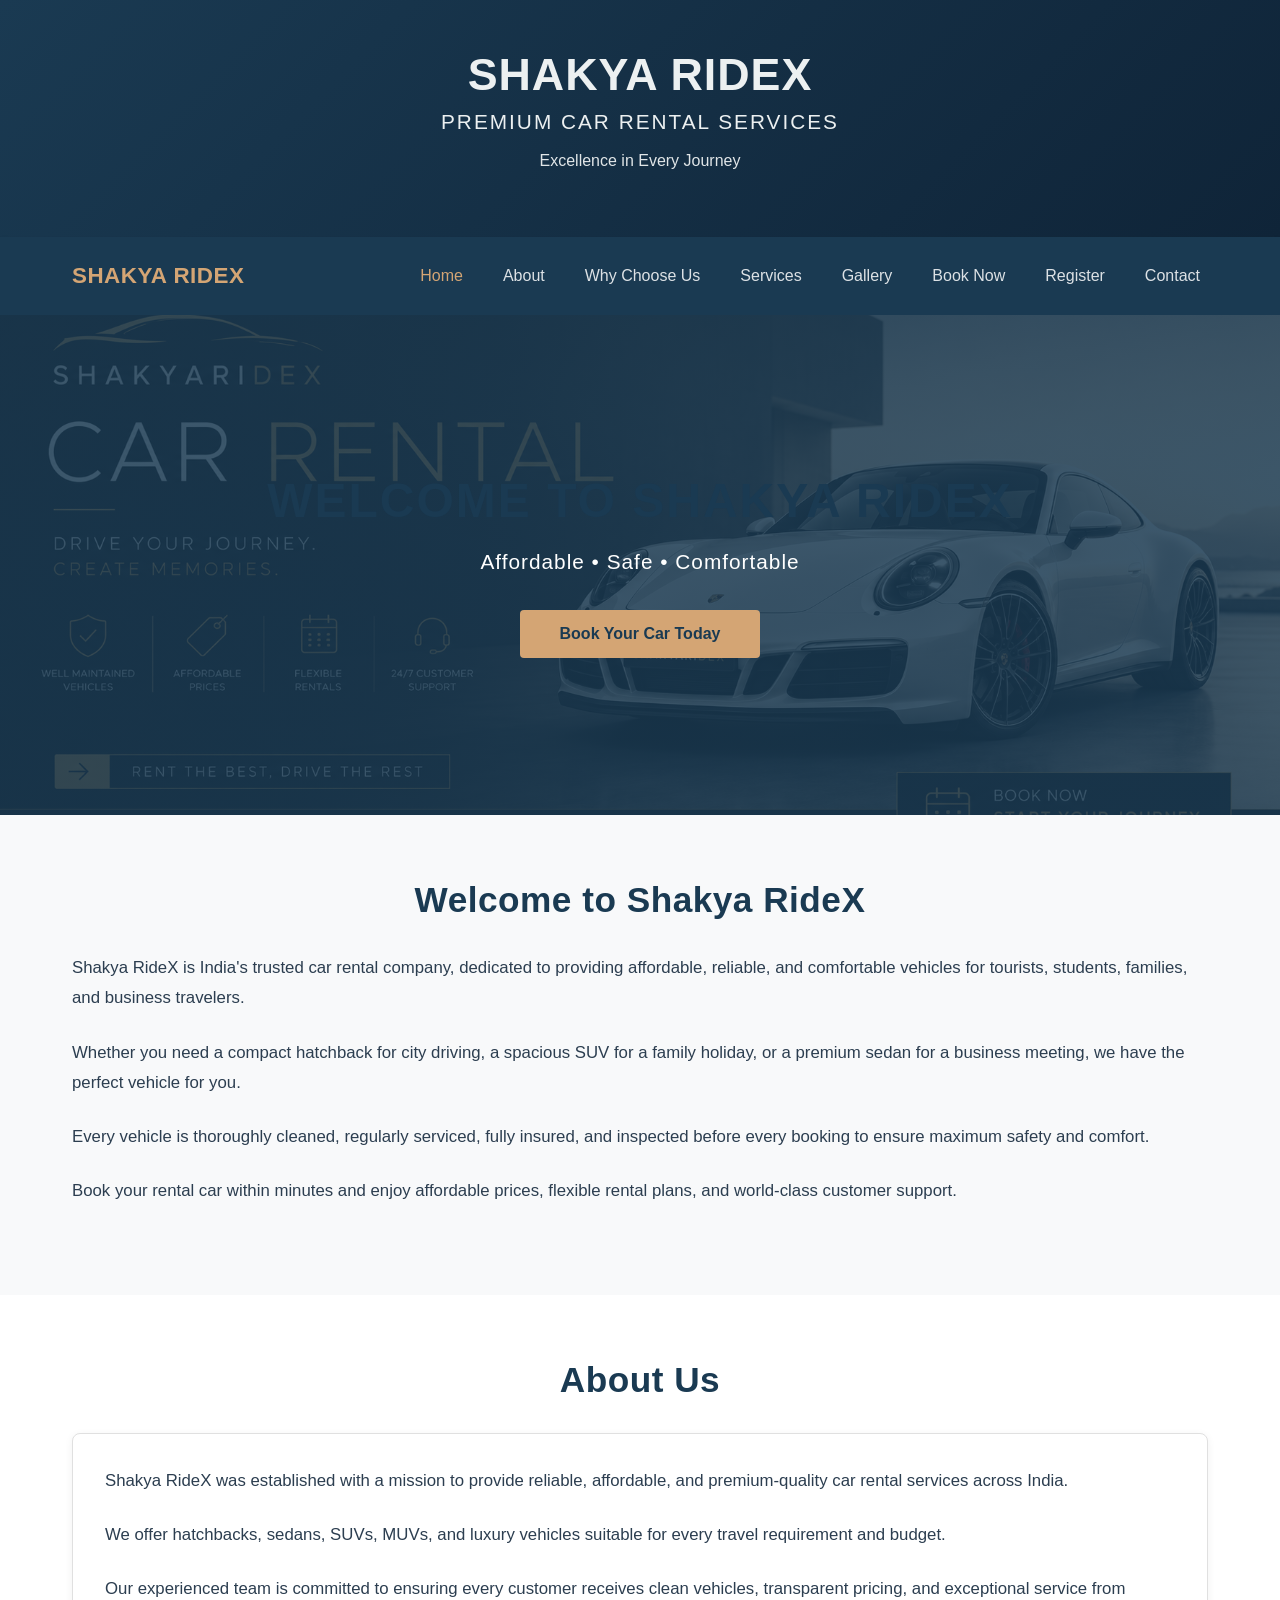
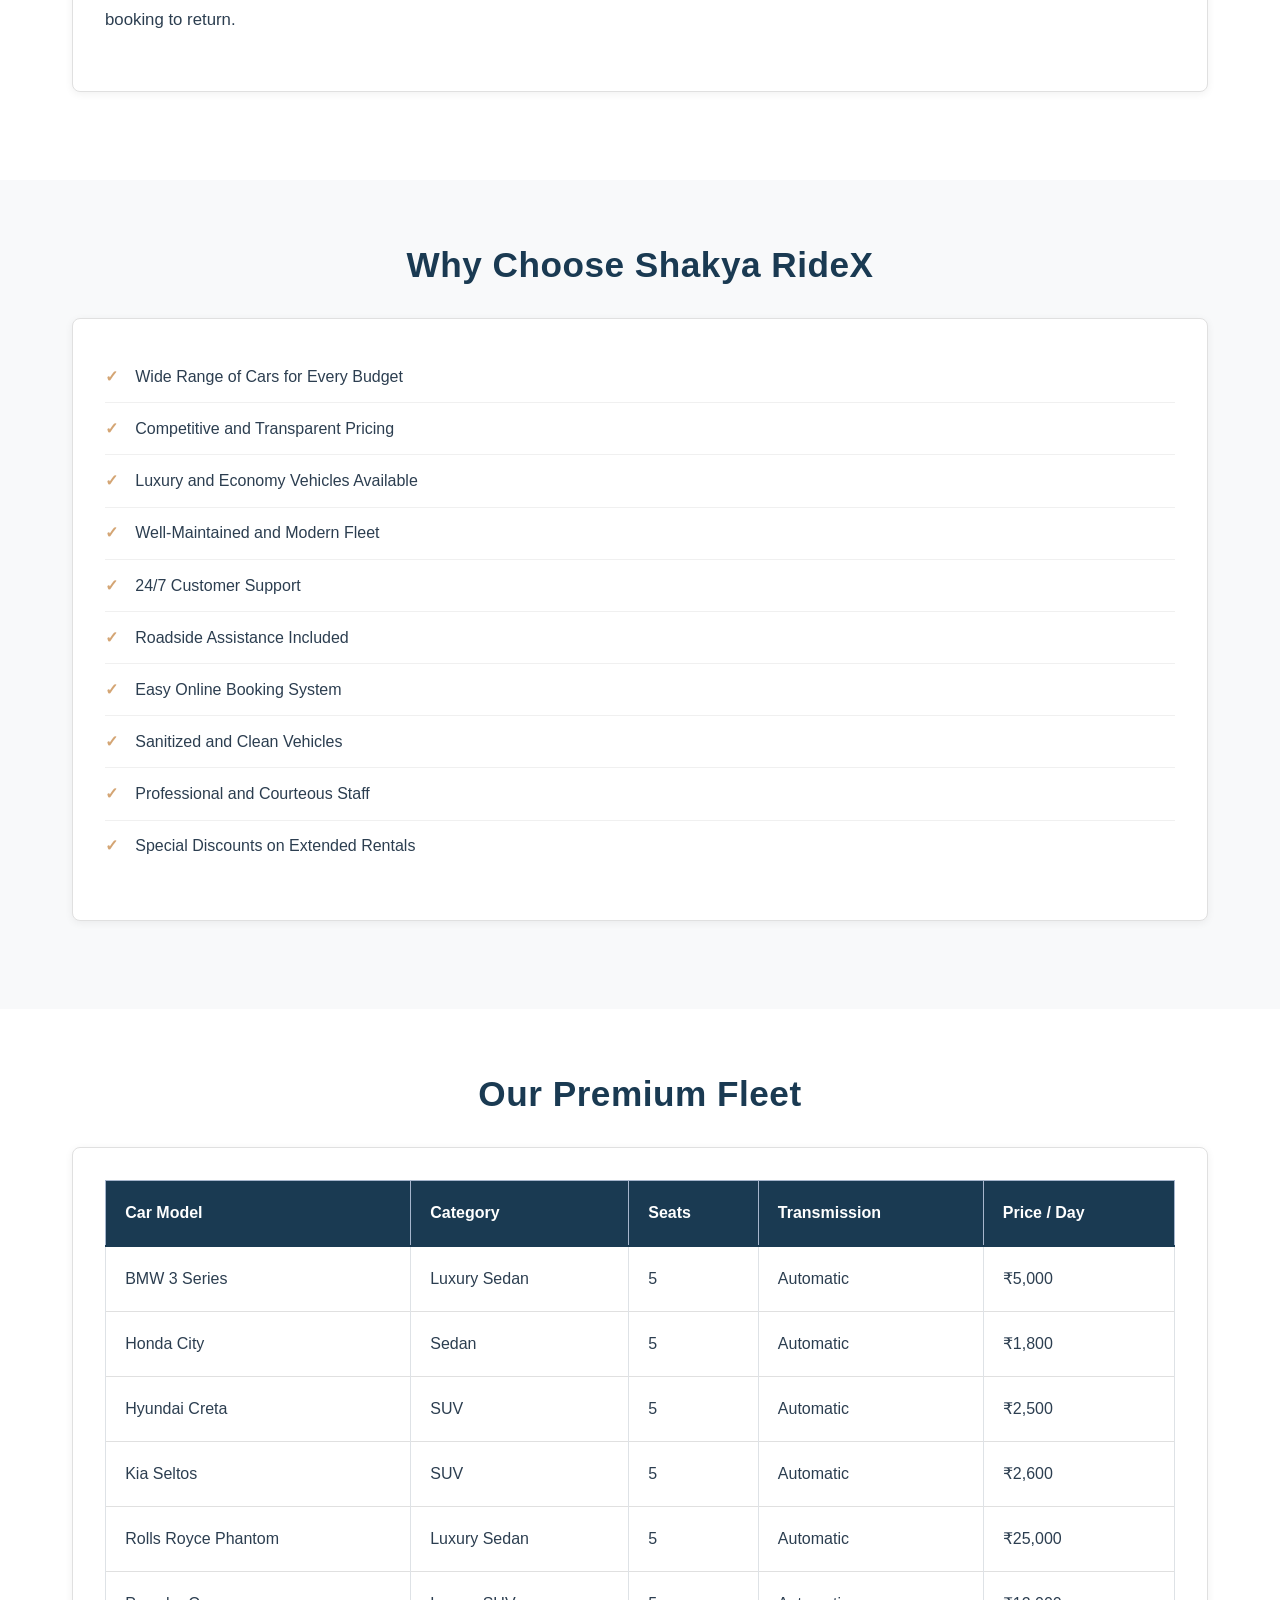
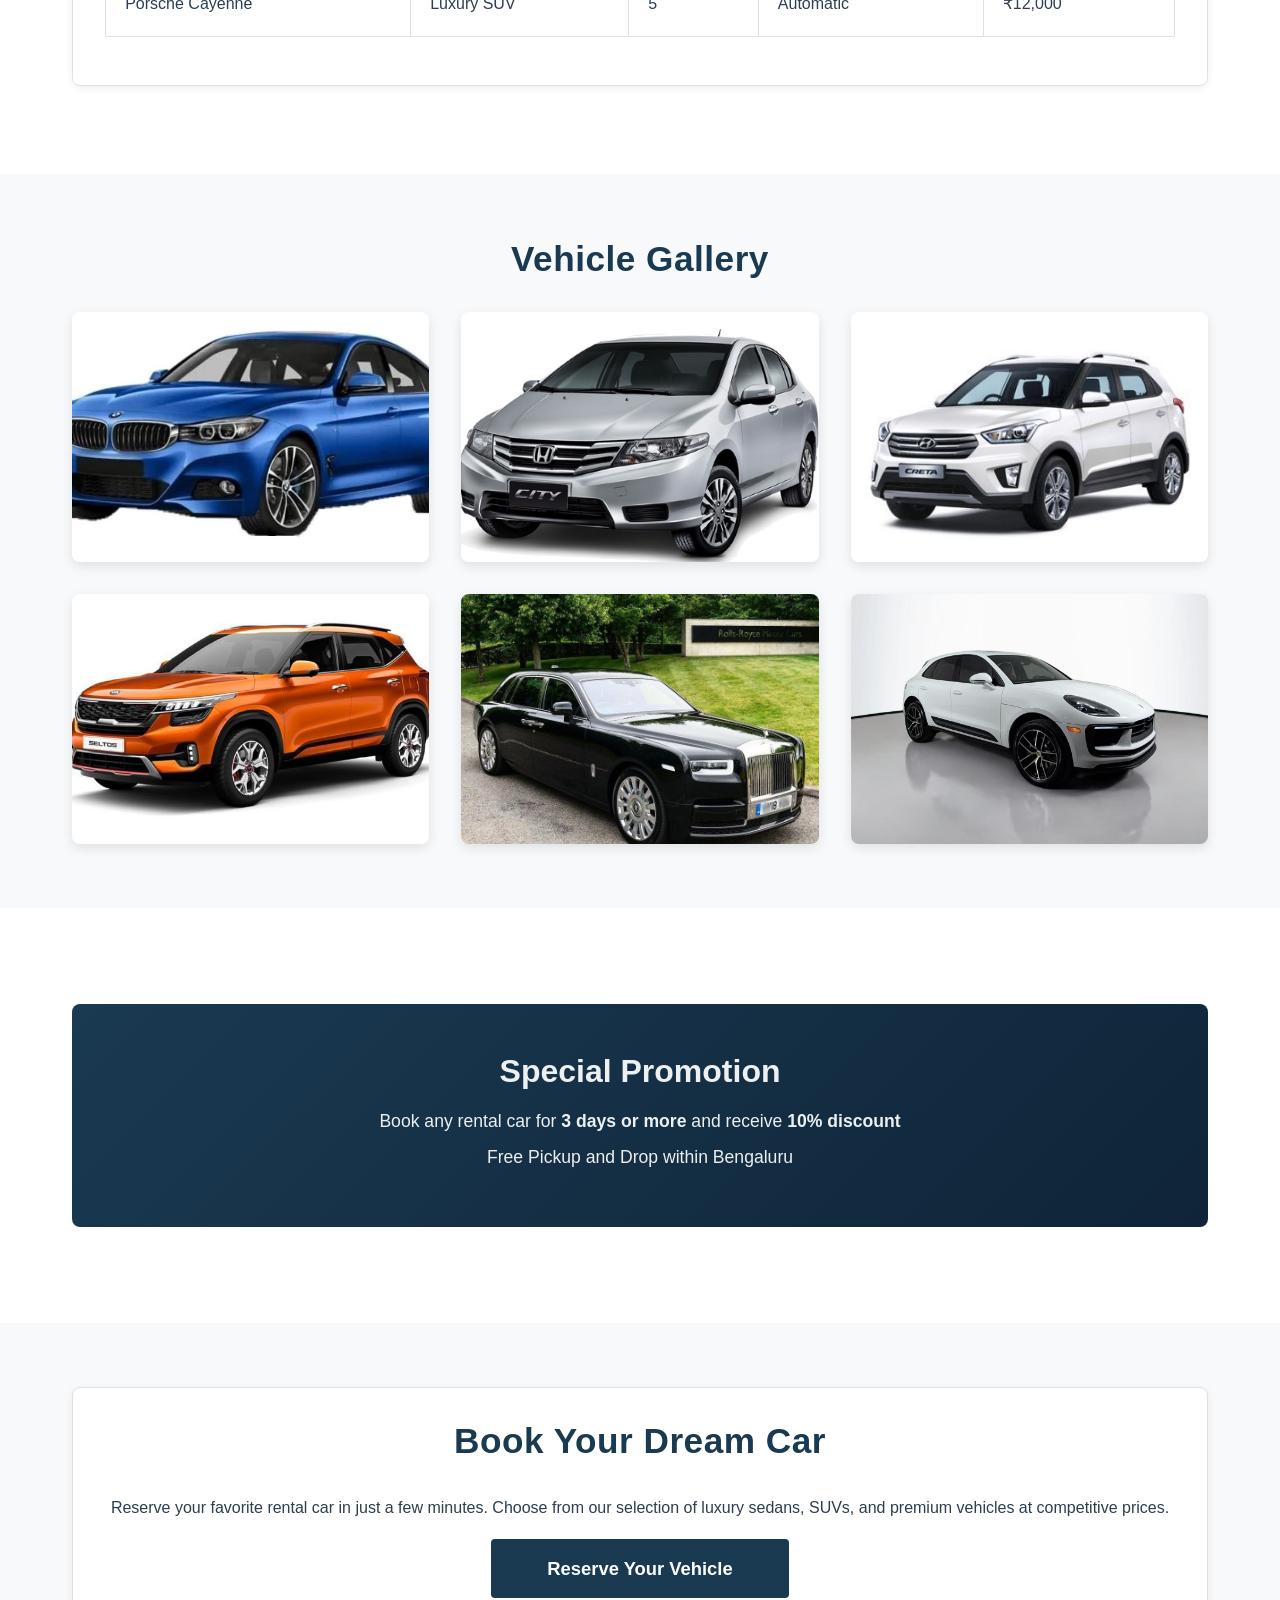
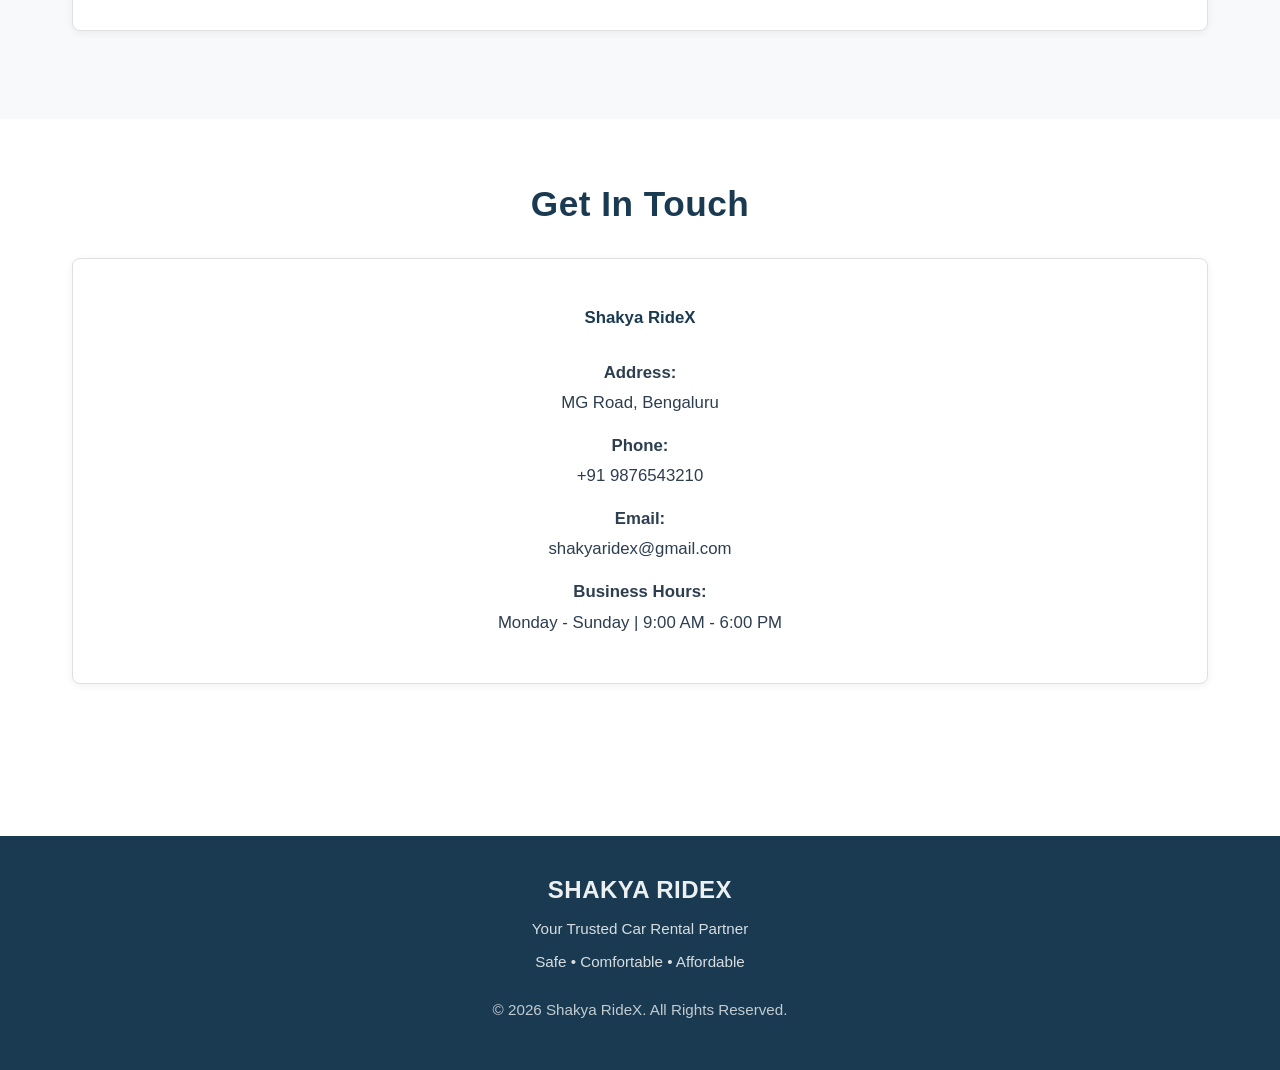
==== index.html @ 9bec5a35 "Rename lab2.html to index.html" ====
<!DOCTYPE html>
<html lang="en">
<head>
    <meta charset="UTF-8">
    <meta name="viewport" content="width=device-width, initial-scale=1.0">
    <title>Shakya RideX - Premium Car Rental Services</title>
    <link href="https://cdn.jsdelivr.net/npm/bootstrap@5.3.3/dist/css/bootstrap.min.css" rel="stylesheet">
    <link rel="stylesheet" href="Colour.css">
</head>
<body>
<!-- HEADER -->
<header>
    <h1>SHAKYA RIDEX</h1>
    <h4>Premium Car Rental Services</h4>
    <p>Excellence in Every Journey</p>
</header>

<!-- NAVBAR -->
<nav class="navbar navbar-expand-lg navbar-dark">
    <div class="container">
        <a class="navbar-brand" href="#">SHAKYA RIDEX</a>
        <button class="navbar-toggler" type="button" data-bs-toggle="collapse" data-bs-target="#menu">
            <span class="navbar-toggler-icon"></span>
        </button>
        <div class="collapse navbar-collapse" id="menu">
            <ul class="navbar-nav ms-auto">
                <li class="nav-item"><a class="nav-link active" href="#home">Home</a></li>
                <li class="nav-item"><a class="nav-link" href="#about">About</a></li>
                <li class="nav-item"><a class="nav-link" href="#features">Why Choose Us</a></li>
                <li class="nav-item"><a class="nav-link" href="#services">Services</a></li>
                <li class="nav-item"><a class="nav-link" href="#gallery">Gallery</a></li>
                <li class="nav-item"><a class="nav-link" href="#booking">Book Now</a></li>
                <li class="nav-item"><a class="nav-link" href="register.html">Register</a></li>
                <li class="nav-item"><a class="nav-link" href="#contact">Contact</a></li>
            </ul>
        </div>
    </div>
</nav>

<!-- BANNER -->
<section class="banner">
    <img src="banner.png" alt="Banner">
    <div style="z-index: 1;">
        <h2>WELCOME TO SHAKYA RIDEX</h2>
        <p>Affordable • Safe • Comfortable</p>
        <a href="#booking" class="btn btn-primary">Book Your Car Today</a>
    </div>
</section>

<!-- HOME -->
<section id="home">
    <div class="container">
        <h2>Welcome to Shakya RideX</h2>
        <p>
            Shakya RideX is India's trusted car rental company, dedicated to providing affordable, reliable, and comfortable vehicles for tourists, students, families, and business travelers.
        </p>
        <p>
            Whether you need a compact hatchback for city driving, a spacious SUV for a family holiday, or a premium sedan for a business meeting, we have the perfect vehicle for you.
        </p>
        <p>
            Every vehicle is thoroughly cleaned, regularly serviced, fully insured, and inspected before every booking to ensure maximum safety and comfort.
        </p>
        <p>
            Book your rental car within minutes and enjoy affordable prices, flexible rental plans, and world-class customer support.
        </p>
    </div>
</section>

<!-- ABOUT -->
<section id="about">
    <div class="container">
        <h2>About Us</h2>
        <div class="card">
            <div class="card-body">
                <p>
                    Shakya RideX was established with a mission to provide reliable, affordable, and premium-quality car rental services across India.
                </p>
                <p>
                    We offer hatchbacks, sedans, SUVs, MUVs, and luxury vehicles suitable for every travel requirement and budget.
                </p>
                <p>
                    Our experienced team is committed to ensuring every customer receives clean vehicles, transparent pricing, and exceptional service from booking to return.
                </p>
            </div>
        </div>
    </div>
</section>

<!-- WHY CHOOSE US -->
<section id="features">
    <div class="container">
        <h2>Why Choose Shakya RideX</h2>
        <div class="card">
            <div class="card-body">
                <ul>
                    <li>Wide Range of Cars for Every Budget</li>
                    <li>Competitive and Transparent Pricing</li>
                    <li>Luxury and Economy Vehicles Available</li>
                    <li>Well-Maintained and Modern Fleet</li>
                    <li>24/7 Customer Support</li>
                    <li>Roadside Assistance Included</li>
                    <li>Easy Online Booking System</li>
                    <li>Sanitized and Clean Vehicles</li>
                    <li>Professional and Courteous Staff</li>
                    <li>Special Discounts on Extended Rentals</li>
                </ul>
            </div>
        </div>
    </div>
</section>

<!-- SERVICES -->
<section id="services">
    <div class="container">
        <h2>Our Premium Fleet</h2>
        <div class="card">
            <div class="card-body">
                <table class="table table-bordered table-hover">
                    <thead class="table-primary">
                        <tr>
                            <th>Car Model</th>
                            <th>Category</th>
                            <th>Seats</th>
                            <th>Transmission</th>
                            <th>Price / Day</th>
                        </tr>
                    </thead>
                    <tbody>
                        <tr>
                            <td>BMW 3 Series</td>
                            <td>Luxury Sedan</td>
                            <td>5</td>
                            <td>Automatic</td>
                            <td>₹5,000</td>
                        </tr>
                        <tr>
                            <td>Honda City</td>
                            <td>Sedan</td>
                            <td>5</td>
                            <td>Automatic</td>
                            <td>₹1,800</td>
                        </tr>
                        <tr>
                            <td>Hyundai Creta</td>
                            <td>SUV</td>
                            <td>5</td>
                            <td>Automatic</td>
                            <td>₹2,500</td>
                        </tr>
                        <tr>
                            <td>Kia Seltos</td>
                            <td>SUV</td>
                            <td>5</td>
                            <td>Automatic</td>
                            <td>₹2,600</td>
                        </tr>
                        <tr>
                            <td>Rolls Royce Phantom</td>
                            <td>Luxury Sedan</td>
                            <td>5</td>
                            <td>Automatic</td>
                            <td>₹25,000</td>
                        </tr>
                        <tr>
                            <td>Porsche Cayenne</td>
                            <td>Luxury SUV</td>
                            <td>5</td>
                            <td>Automatic</td>
                            <td>₹12,000</td>
                        </tr>
                    </tbody>
                </table>
            </div>
        </div>
    </div>
</section>

<!-- GALLERY -->
<section id="gallery">
    <div class="container">
        <h2>Vehicle Gallery</h2>
        <div class="gallery-section">
            <img src="BMW.jpg" class="gallery-img" alt="BMW 3 Series">
            <img src="city.jpg" class="gallery-img" alt="Honda City">
            <img src="creta.jpg" class="gallery-img" alt="Hyundai Creta">
            <img src="seltos.jpg" class="gallery-img" alt="Kia Seltos">
            <img src="car.jpg" class="gallery-img" alt="Rolls Royce Phantom">
            <img src="porsche.jpg" class="gallery-img" alt="Porsche Cayenne">
        </div>
    </div>
</section>

<!-- SPECIAL OFFER -->
<section>
    <div class="container">
        <div class="offer-section">
            <h3>Special Promotion</h3>
            <p>Book any rental car for <strong>3 days or more</strong> and receive <strong>10% discount</strong></p>
            <p>Free Pickup and Drop within Bengaluru</p>
        </div>
    </div>
</section>

<!-- BOOKING -->
<section id="booking">
    <div class="container">
        <div class="card">
            <div class="card-body text-center">
                <h2>Book Your Dream Car</h2>
                <p>
                    Reserve your favorite rental car in just a few minutes. Choose from our selection of luxury sedans, SUVs, and premium vehicles at competitive prices.
                </p>
                <a href="register.html" class="btn btn-success btn-lg">Reserve Your Vehicle</a>
            </div>
        </div>
    </div>
</section>

<!-- CONTACT -->
<section id="contact">
    <div class="container">
        <h2>Get In Touch</h2>
        <div class="card">
            <div class="card-body">
                <div style="text-align: center;">
                    <p><b>Shakya RideX</b></p>
                    <p style="margin-top: 1.5rem;"><strong>Address:</strong><br>MG Road, Bengaluru</p>
                    <p><strong>Phone:</strong><br>+91 9876543210</p>
                    <p><strong>Email:</strong><br>shakyaridex@gmail.com</p>
                    <p><strong>Business Hours:</strong><br>Monday - Sunday | 9:00 AM - 6:00 PM</p>
                </div>
            </div>
        </div>
    </div>
</section>

<!-- FOOTER -->
<footer>
    <div class="container">
        <h4>SHAKYA RIDEX</h4>
        <p>Your Trusted Car Rental Partner</p>
        <p>Safe • Comfortable • Affordable</p>
        <p style="margin-top: 1.5rem; opacity: 0.8;">&copy; 2026 Shakya RideX. All Rights Reserved.</p>
    </div>
</footer>

<script src="https://cdn.jsdelivr.net/npm/bootstrap@5.3.3/dist/js/bootstrap.bundle.min.js"></script>
</body>
</html>
---- Colour.css ----
* {
        margin: 0;
        padding: 0;
        box-sizing: border-box;
    }

    :root {
        --primary-color: #1a3a52;
        --accent-color: #d4a574;
        --text-dark: #2c3e50;
        --text-light: #ecf0f1;
        --border-color: #bdc3c7;
        --light-bg: #f8f9fa;
    }

    body {
        font-family: 'Segoe UI', Tahoma, Geneva, Verdana, sans-serif;
        line-height: 1.6;
        color: var(--text-dark);
        background-color: #ffffff;
    }

    /* HEADER */
    header {
        background: linear-gradient(135deg, var(--primary-color) 0%, #0f2438 100%);
        color: var(--text-light);
        padding: 3rem 0;
        text-align: center;
        box-shadow: 0 2px 8px rgba(0,0,0,0.1);
    }

    header h1 {
        font-size: 2.8rem;
        font-weight: 700;
        letter-spacing: 1px;
        margin-bottom: 0.5rem;
    }

    header h4 {
        font-size: 1.3rem;
        font-weight: 300;
        letter-spacing: 2px;
        text-transform: uppercase;
        margin-bottom: 0.8rem;
    }

    header p {
        font-size: 1rem;
        opacity: 0.95;
        font-weight: 300;
    }

    /* NAVBAR */
    .navbar {
        background: var(--primary-color) !important;
        padding: 1rem 0;
        box-shadow: 0 2px 4px rgba(0,0,0,0.1);
    }

    .navbar-brand {
        font-size: 1.4rem;
        font-weight: 700;
        letter-spacing: 0.5px;
        color: var(--accent-color) !important;
    }

    .nav-link {
        margin-left: 1.5rem;
        font-weight: 500;
        transition: color 0.3s ease;
        color: rgba(255,255,255,0.85) !important;
    }

    .nav-link:hover,
    .nav-link.active {
        color: var(--accent-color) !important;
    }

    /* BANNER */
    .banner {
        position: relative;
        height: 500px;
        overflow: hidden;
        display: flex;
        align-items: center;
        justify-content: center;
        text-align: center;
        color: white;
        background: linear-gradient(rgba(26, 58, 82, 0.85), rgba(26, 58, 82, 0.85)), url('banner.png') center/cover;
    }

    .banner img {
        position: absolute;
        top: 0;
        left: 0;
        width: 100%;
        height: 100%;
        object-fit: cover;
        z-index: -1;
    }

    .banner h2 {
        font-size: 3rem;
        font-weight: 700;
        margin-bottom: 1rem;
        letter-spacing: 2px;
    }

    .banner p {
        font-size: 1.3rem;
        margin-bottom: 2rem;
        font-weight: 300;
        letter-spacing: 1px;
    }

    .banner .btn-primary {
        background: var(--accent-color);
        border: none;
        color: var(--primary-color);
        padding: 12px 40px;
        font-weight: 600;
        font-size: 1rem;
        border-radius: 4px;
        transition: all 0.3s ease;
    }

    .banner .btn-primary:hover {
        background: #e8b88e;
        transform: translateY(-2px);
        box-shadow: 0 4px 12px rgba(212, 165, 116, 0.3);
    }

    /* SECTIONS */
    section {
        padding: 4rem 0;
        margin: 0 auto;
    }

    section:nth-child(even) {
        background-color: var(--light-bg);
    }

    section h2 {
        font-size: 2.2rem;
        font-weight: 700;
        margin-bottom: 2rem;
        text-align: center;
        color: var(--primary-color);
        letter-spacing: 0.5px;
    }

    .container {
        max-width: 1200px;
        margin: 0 auto;
        padding: 0 2rem;
    }

    /* CARDS */
    .card {
        border: 1px solid #e0e0e0;
        border-radius: 8px;
        box-shadow: 0 2px 8px rgba(0,0,0,0.06);
        transition: all 0.3s ease;
        margin-bottom: 1.5rem;
    }

    .card:hover {
        box-shadow: 0 4px 16px rgba(0,0,0,0.12);
        transform: translateY(-2px);
    }

    .card-body {
        padding: 2rem;
    }

    .card-body p {
        margin-bottom: 1rem;
        line-height: 1.8;
        color: var(--text-dark);
    }

    .card-body ul {
        list-style: none;
        padding-left: 0;
    }

    .card-body ul li {
        padding: 0.8rem 0;
        border-bottom: 1px solid #f0f0f0;
        font-size: 1rem;
        color: var(--text-dark);
    }

    .card-body ul li:last-child {
        border-bottom: none;
    }

    .card-body ul li:before {
        content: "✓ ";
        color: var(--accent-color);
        font-weight: bold;
        margin-right: 0.8rem;
    }

    /* TABLE STYLING */
    .table {
        background: white;
        border-collapse: collapse;
    }

    .table-primary {
        background: var(--primary-color) !important;
        color: white;
    }

    .table thead th {
        border-bottom: 2px solid var(--primary-color);
        font-weight: 600;
        color: white;
        background: var(--primary-color);
        text-align: left;
        padding: 1.2rem;
    }

    .table tbody tr {
        border-bottom: 1px solid #e0e0e0;
        transition: background 0.2s ease;
    }

    .table tbody tr:hover {
        background-color: #f5f5f5;
    }

    .table tbody td {
        padding: 1.2rem;
        color: var(--text-dark);
    }

    /* GALLERY */
    .gallery-section {
        display: grid;
        grid-template-columns: repeat(3, 1fr);
        gap: 2rem;
        margin-top: 2rem;
    }

    .gallery-img {
        width: 100%;
        height: 250px;
        object-fit: cover;
        border-radius: 8px;
        box-shadow: 0 4px 12px rgba(0,0,0,0.1);
        transition: all 0.3s ease;
    }

    .gallery-img:hover {
        transform: scale(1.05);
        box-shadow: 0 8px 24px rgba(0,0,0,0.15);
    }

    /* BUTTONS */
    .btn-success {
        background: var(--primary-color);
        border: none;
        padding: 14px 48px;
        font-weight: 600;
        border-radius: 4px;
        transition: all 0.3s ease;
        color: white;
        font-size: 1.05rem;
    }

    .btn-success:hover {
        background: #0f2438;
        color: var(--accent-color);
        transform: translateY(-2px);
        box-shadow: 0 4px 12px rgba(26, 58, 82, 0.3);
    }

    .btn-lg {
        padding: 16px 56px;
        font-size: 1.15rem;
    }

    /* FOOTER */
    footer {
        background: var(--primary-color);
        color: var(--text-light);
        text-align: center;
        padding: 2.5rem 0;
        margin-top: 4rem;
    }

    footer h4 {
        font-size: 1.5rem;
        font-weight: 700;
        margin-bottom: 0.8rem;
        letter-spacing: 0.5px;
    }

    footer p {
        font-size: 0.95rem;
        opacity: 0.9;
        margin-bottom: 0.5rem;
    }

    /* SPECIAL OFFER */
    .offer-section {
        background: linear-gradient(135deg, var(--primary-color), #0f2438);
        color: var(--text-light);
        padding: 3rem 2rem;
        border-radius: 8px;
        text-align: center;
        margin: 2rem 0;
    }

    .offer-section h3 {
        font-size: 2rem;
        font-weight: 700;
        margin-bottom: 1rem;
    }

    .offer-section p {
        font-size: 1.1rem;
        margin-bottom: 0.5rem;
    }

    /* CONTACT */
    #contact {
        padding: 4rem 2rem;
    }

    #contact .card-body p {
        font-size: 1.05rem;
        margin: 0.8rem 0;
    }

    #contact .card-body p b {
        color: var(--primary-color);
    }

    /* HOME SECTION */
    #home {
        padding: 4rem 2rem;
    }

    #home p {
        font-size: 1.05rem;
        line-height: 1.8;
        margin-bottom: 1.5rem;
        color: var(--text-dark);
    }

    /* ABOUT SECTION */
    #about .card-body p {
        font-size: 1.05rem;
        line-height: 1.8;
        margin-bottom: 1.5rem;
    }

    /* RESPONSIVE */
    @media (max-width: 768px) {
        header h1 {
            font-size: 2rem;
        }

        header h4 {
            font-size: 1rem;
        }

        .banner h2 {
            font-size: 1.8rem;
        }

        .banner p {
            font-size: 1rem;
        }

        section h2 {
            font-size: 1.6rem;
        }

        .nav-link {
            margin-left: 0;
            padding: 0.5rem 0;
        }

        .gallery-section {
            grid-template-columns: repeat(2, 1fr);
        }
    }

    @media (max-width: 480px) {
        .gallery-section {
            grid-template-columns: 1fr;
        }
    }
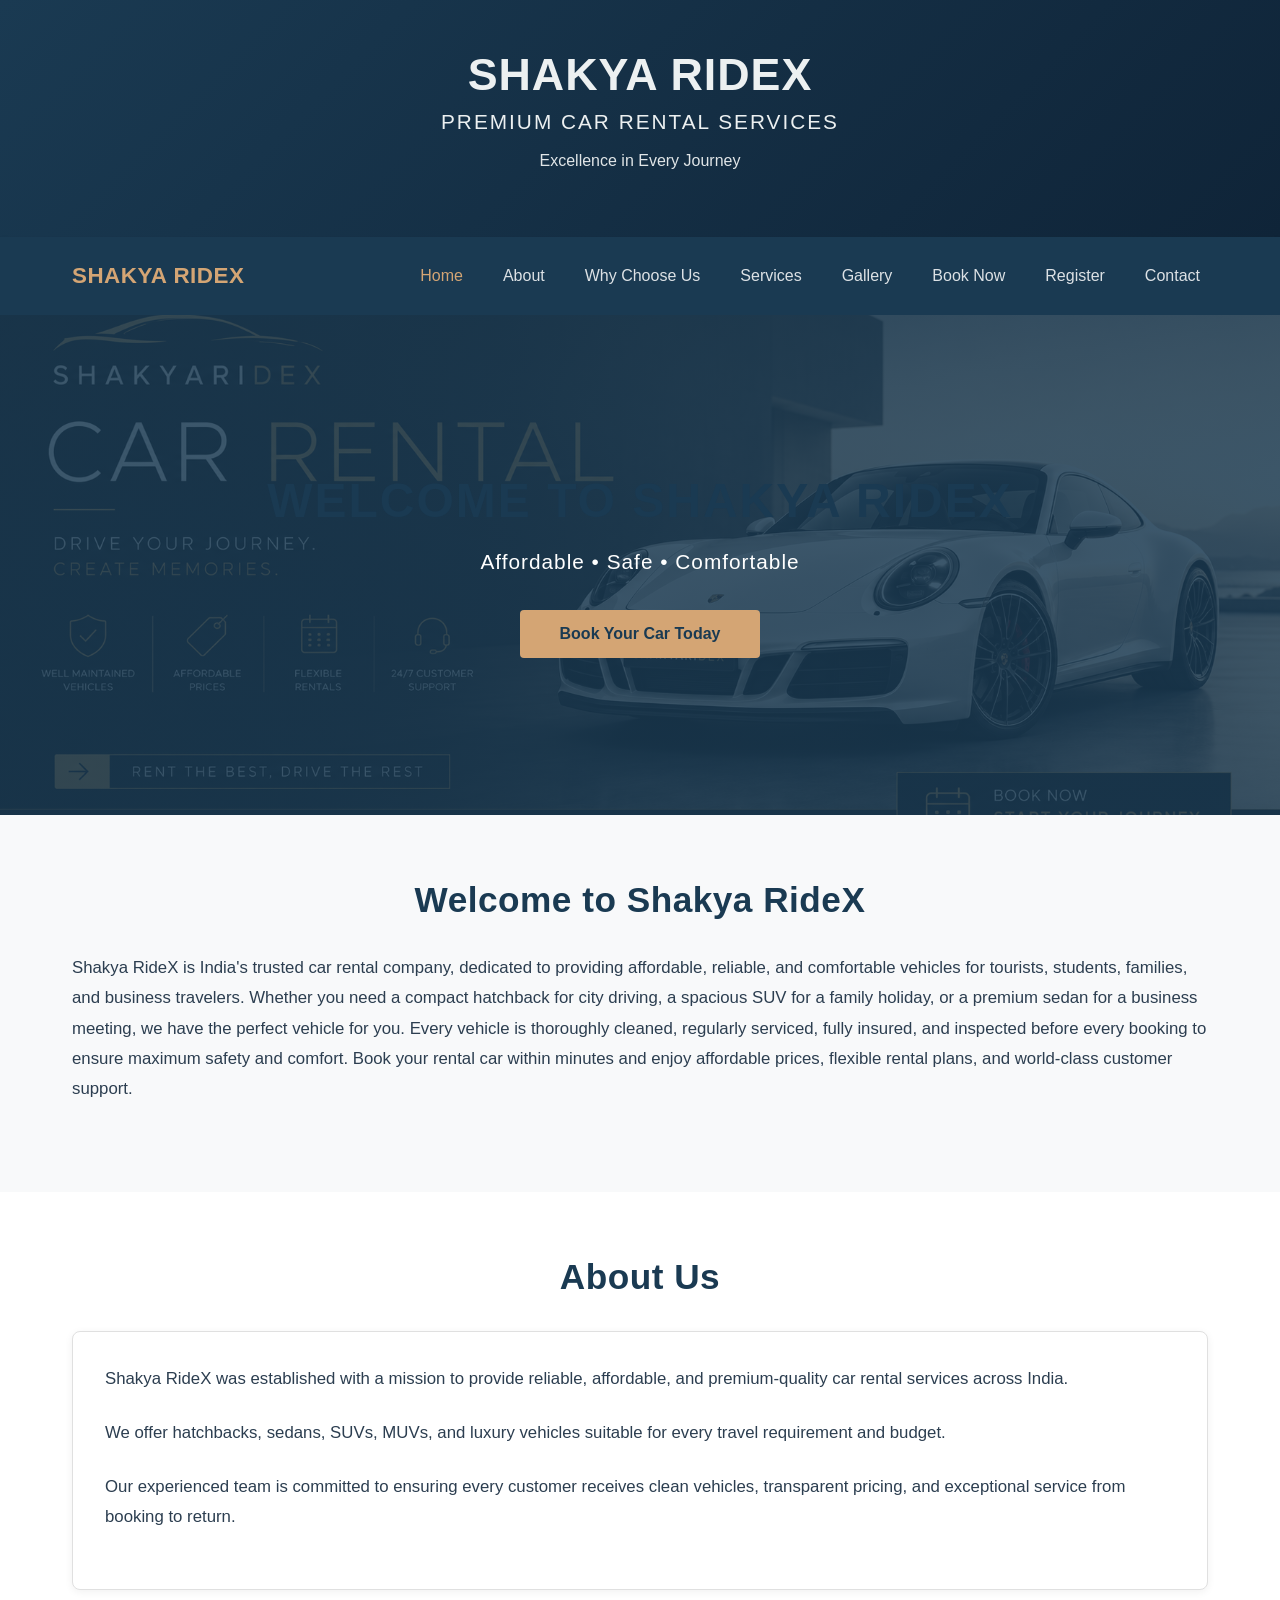
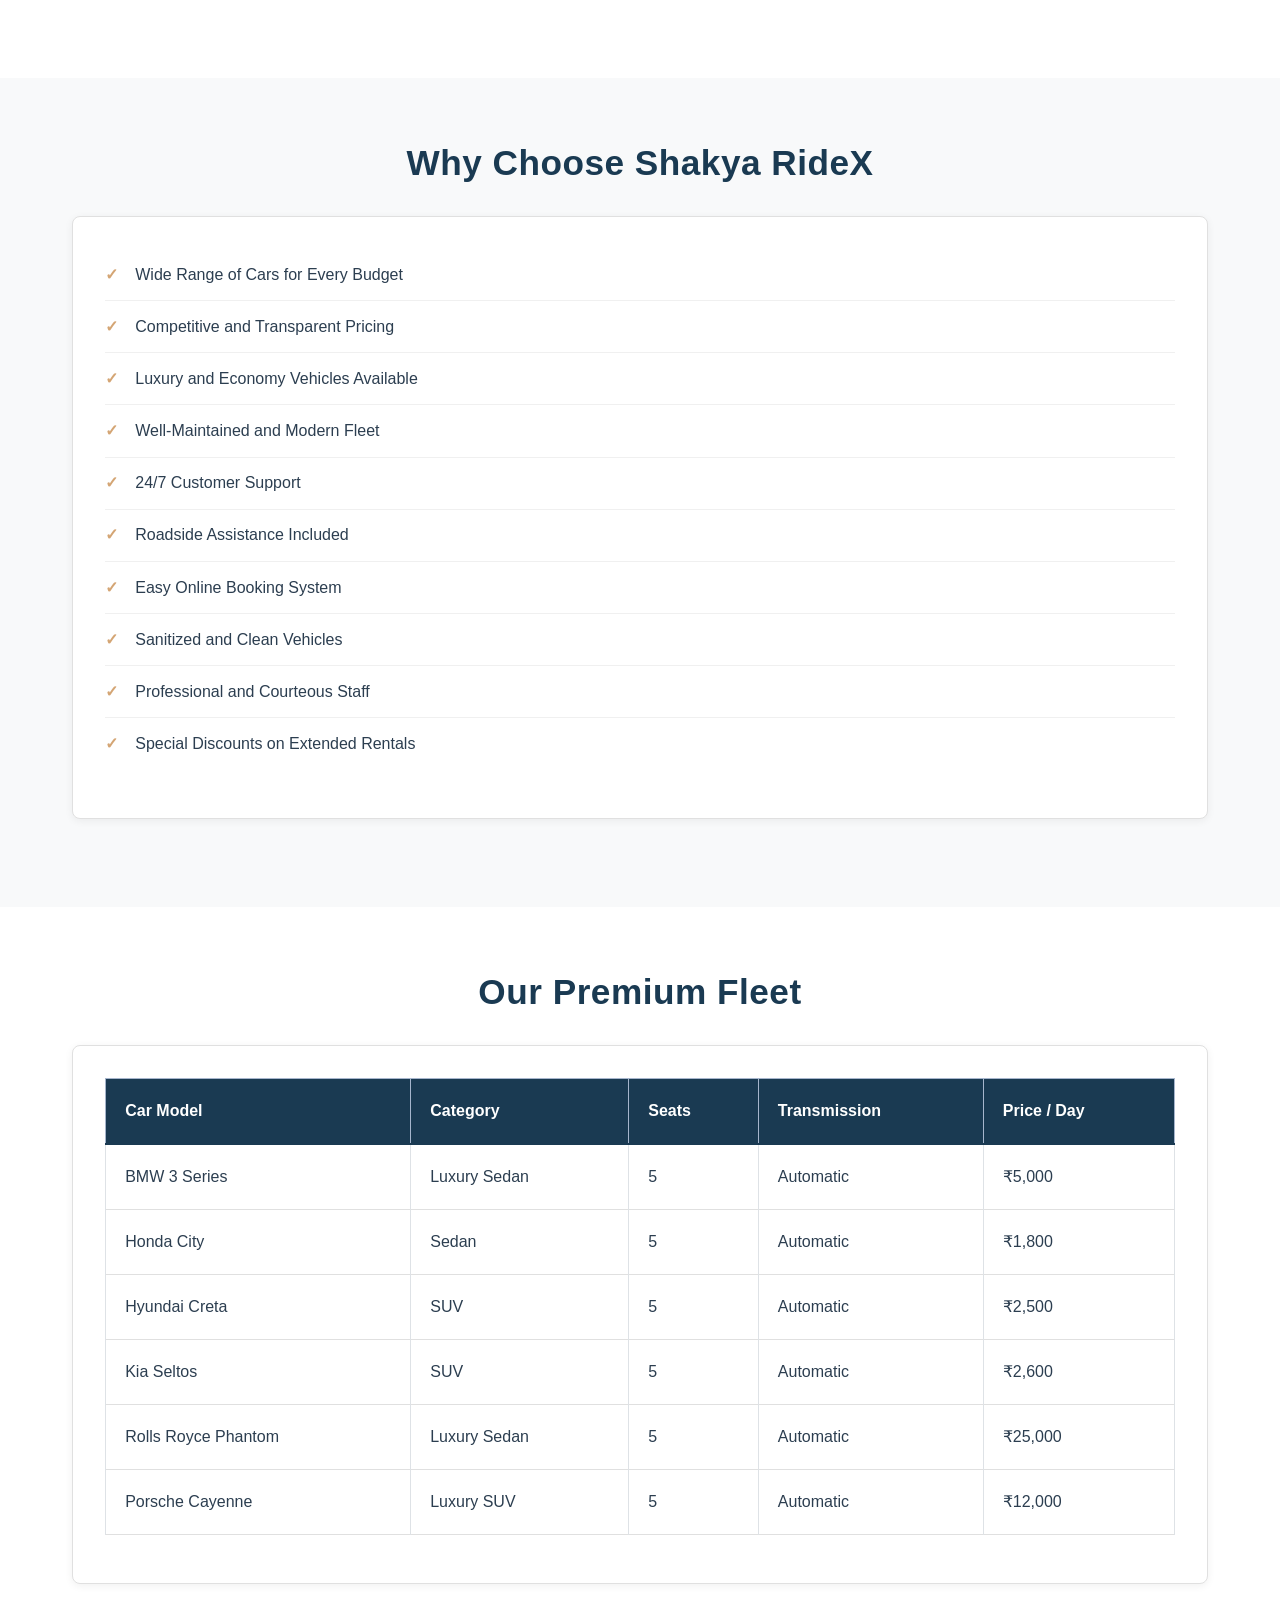
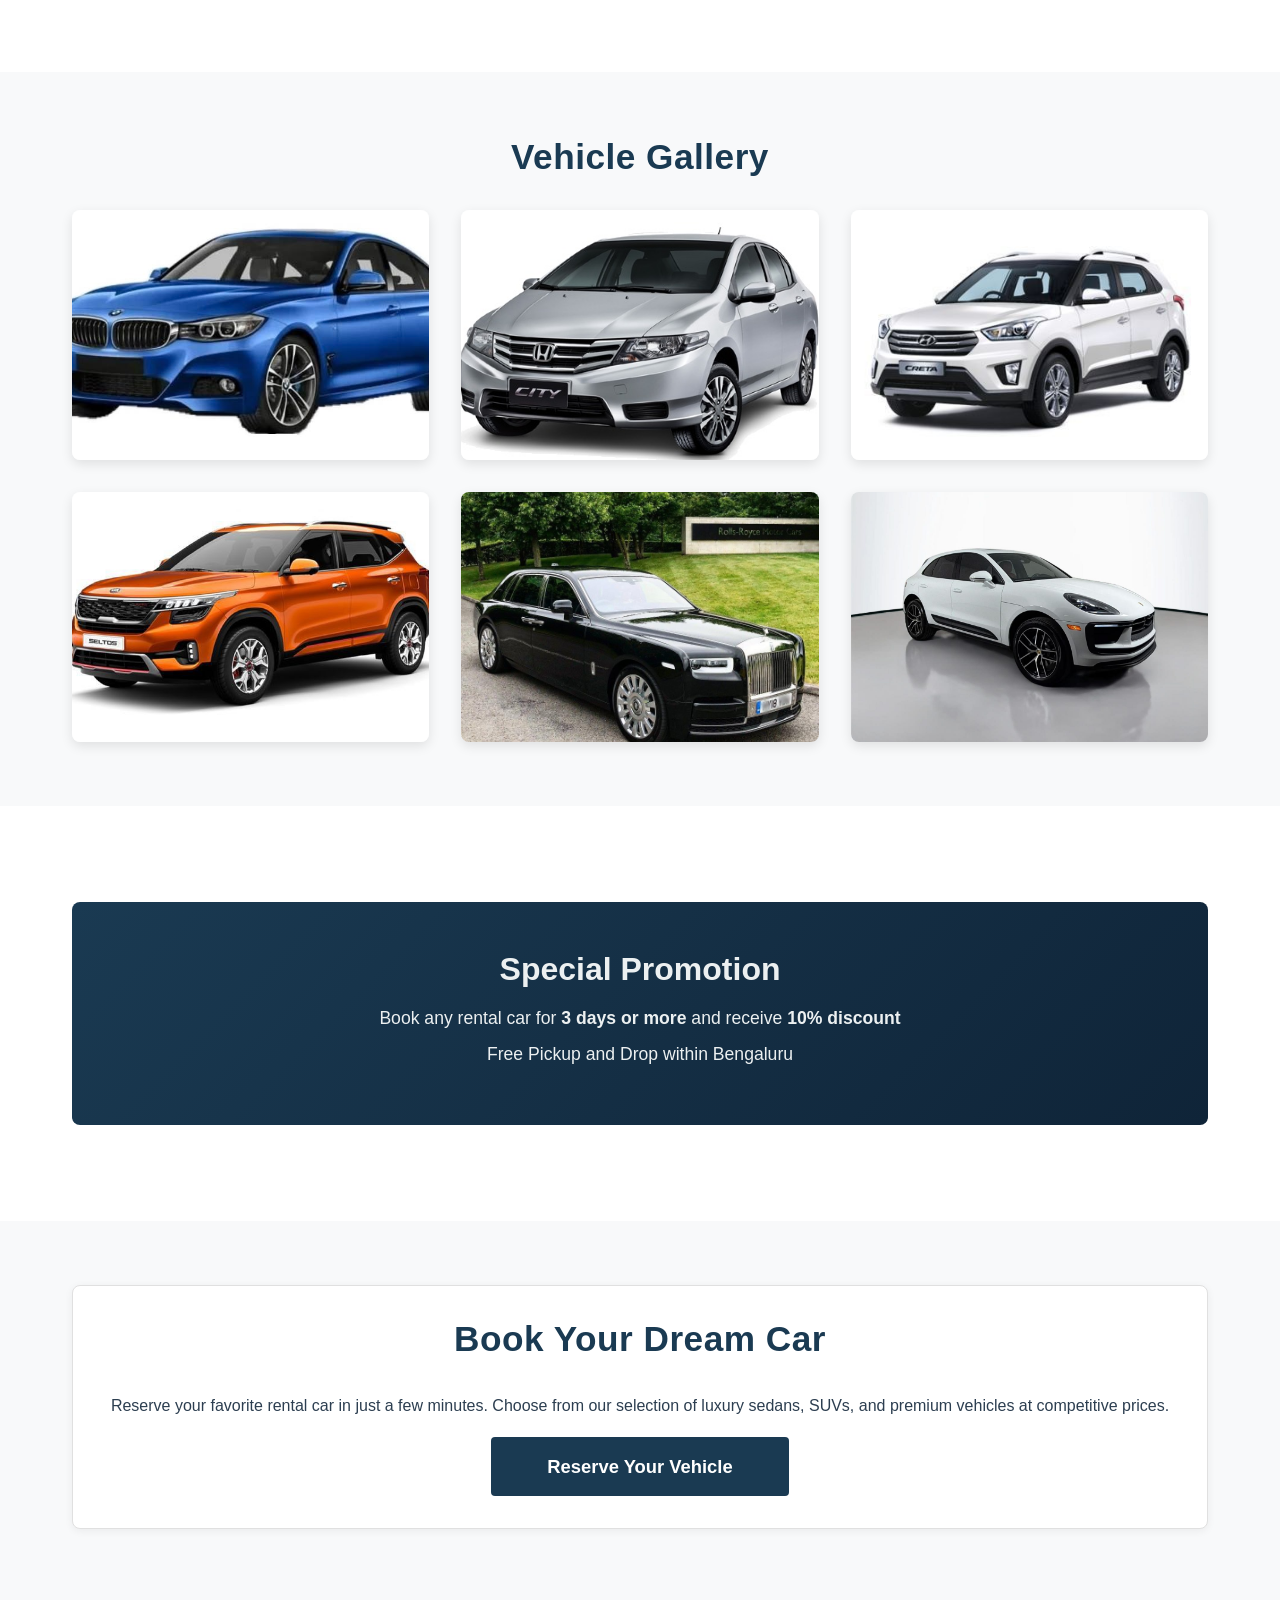
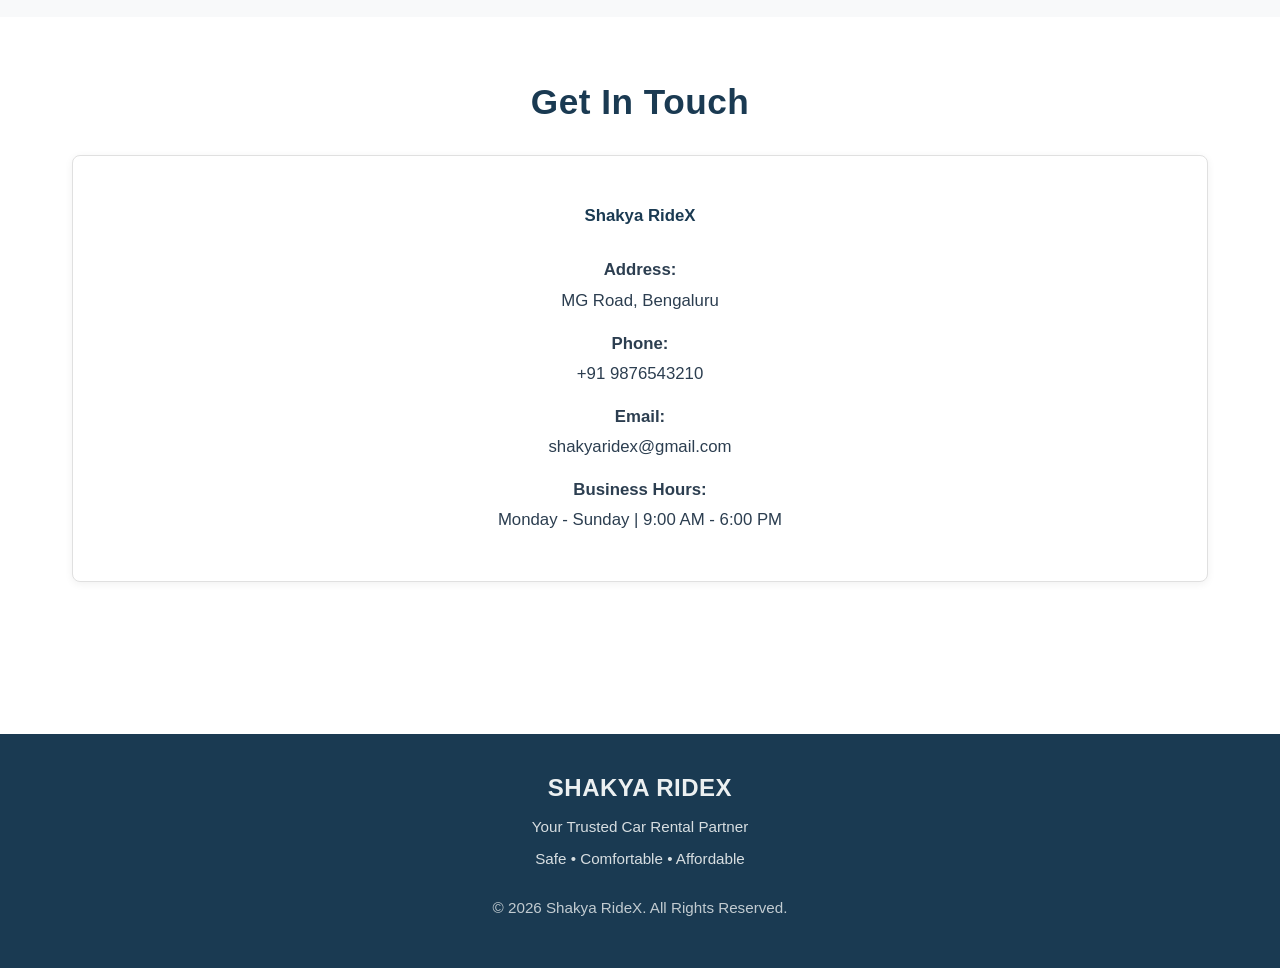
==== commit 1b1e0def: "Update index.html" ====
--- a/index.html
+++ b/index.html
@@ -53,14 +53,8 @@
         <h2>Welcome to Shakya RideX</h2>
         <p>
             Shakya RideX is India's trusted car rental company, dedicated to providing affordable, reliable, and comfortable vehicles for tourists, students, families, and business travelers.
-        </p>
-        <p>
             Whether you need a compact hatchback for city driving, a spacious SUV for a family holiday, or a premium sedan for a business meeting, we have the perfect vehicle for you.
-        </p>
-        <p>
             Every vehicle is thoroughly cleaned, regularly serviced, fully insured, and inspected before every booking to ensure maximum safety and comfort.
-        </p>
-        <p>
             Book your rental car within minutes and enjoy affordable prices, flexible rental plans, and world-class customer support.
         </p>
     </div>
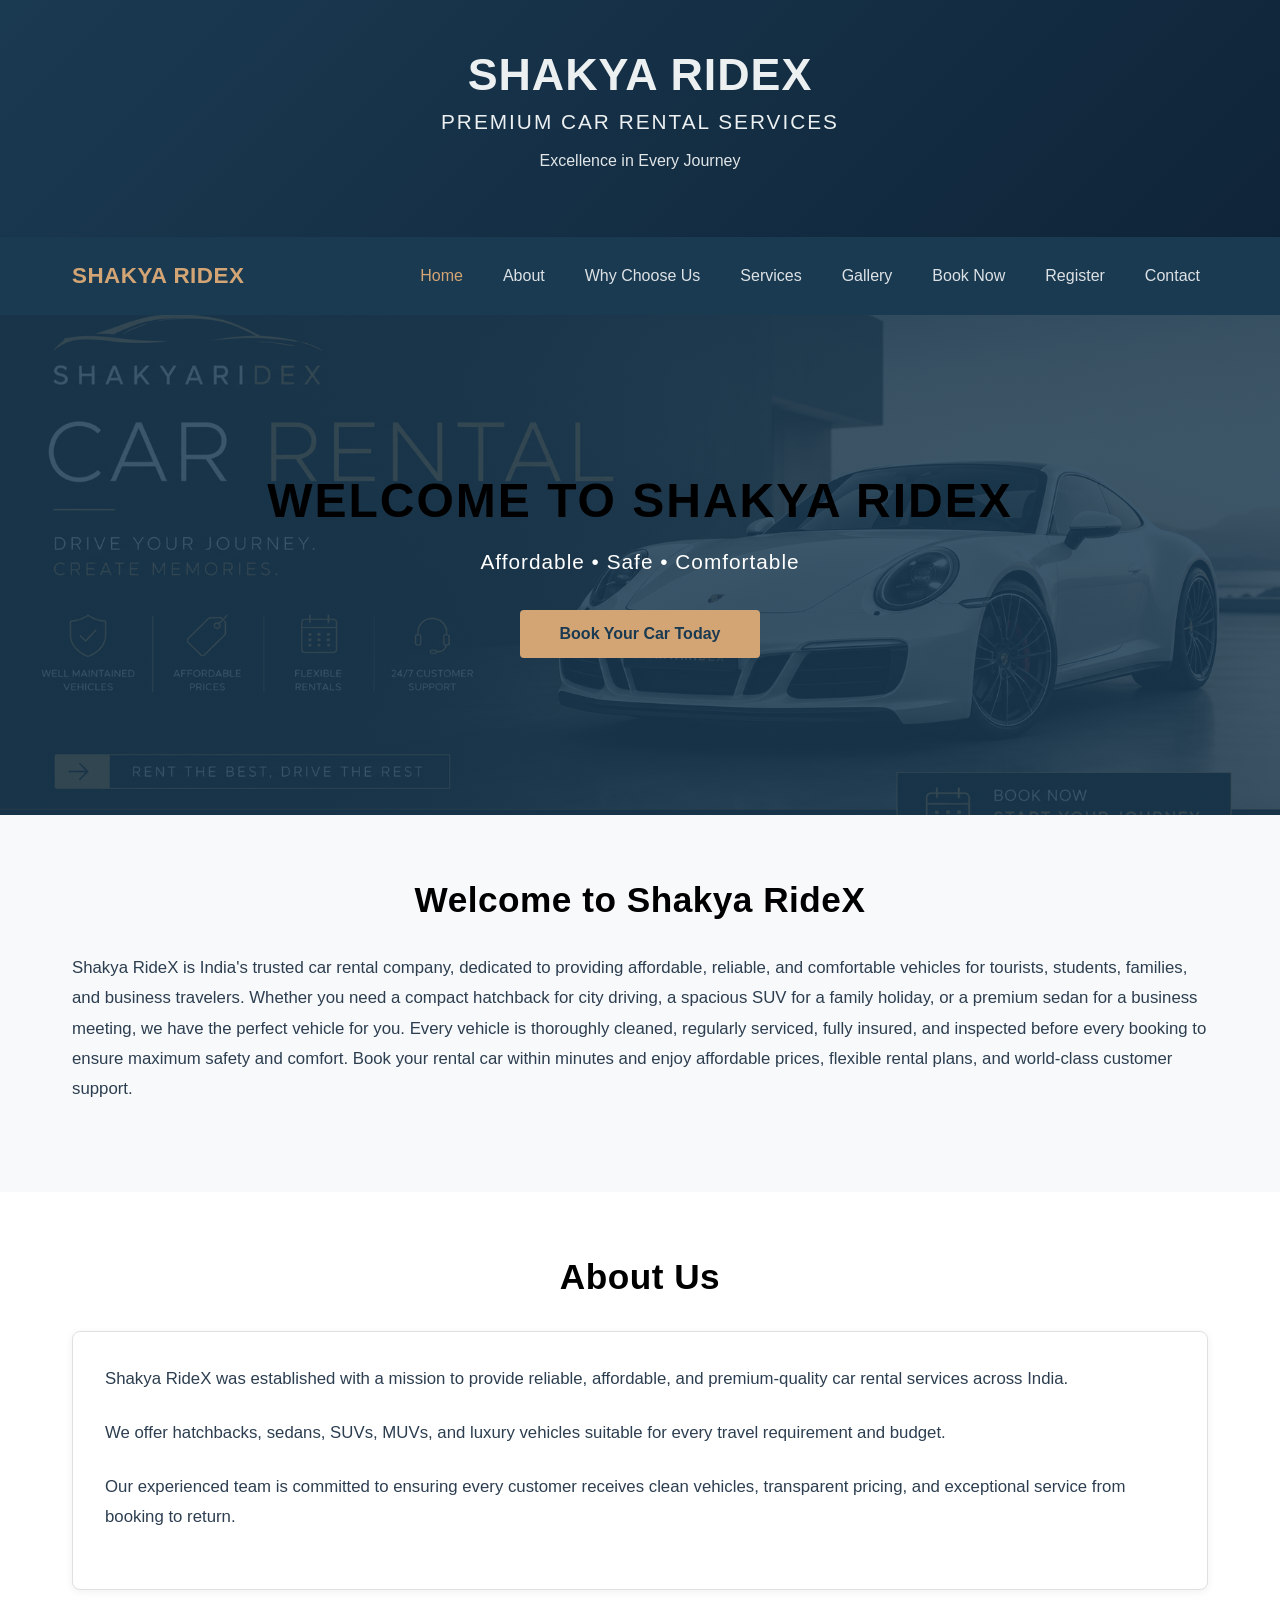
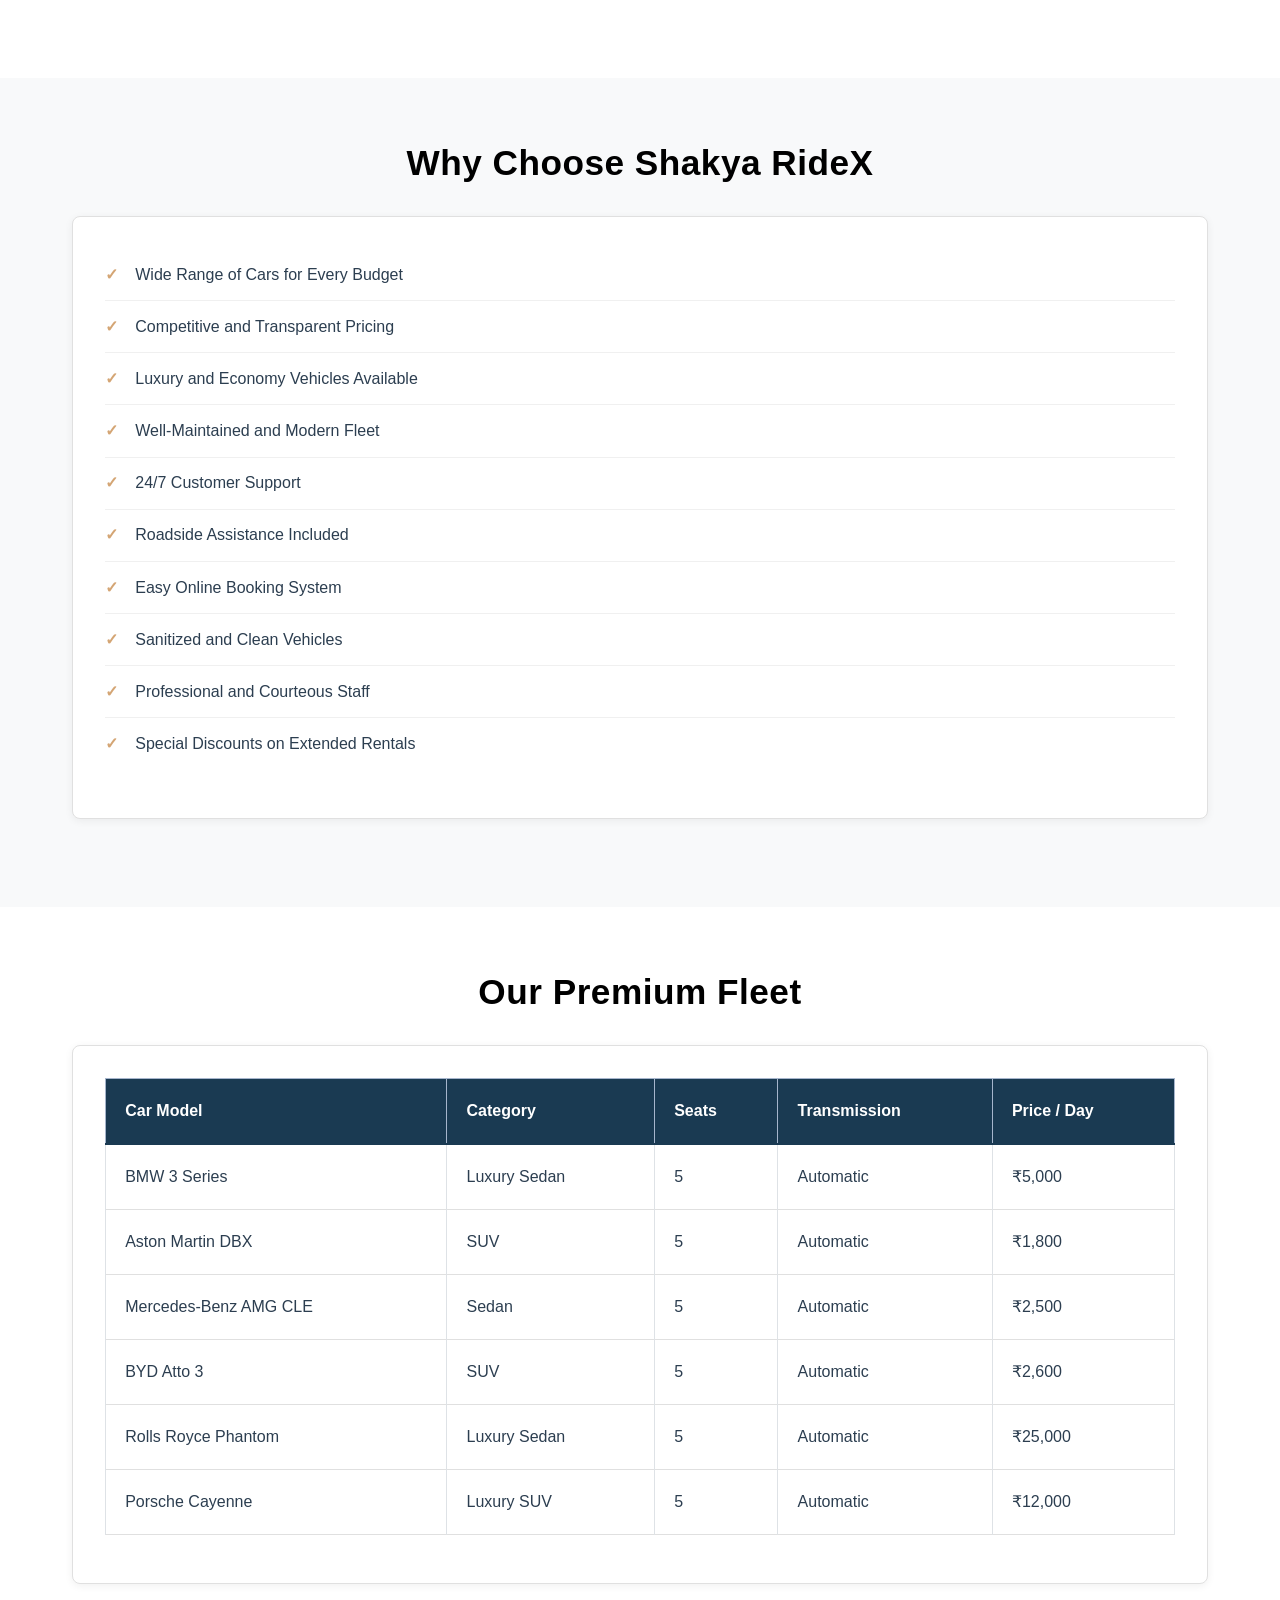
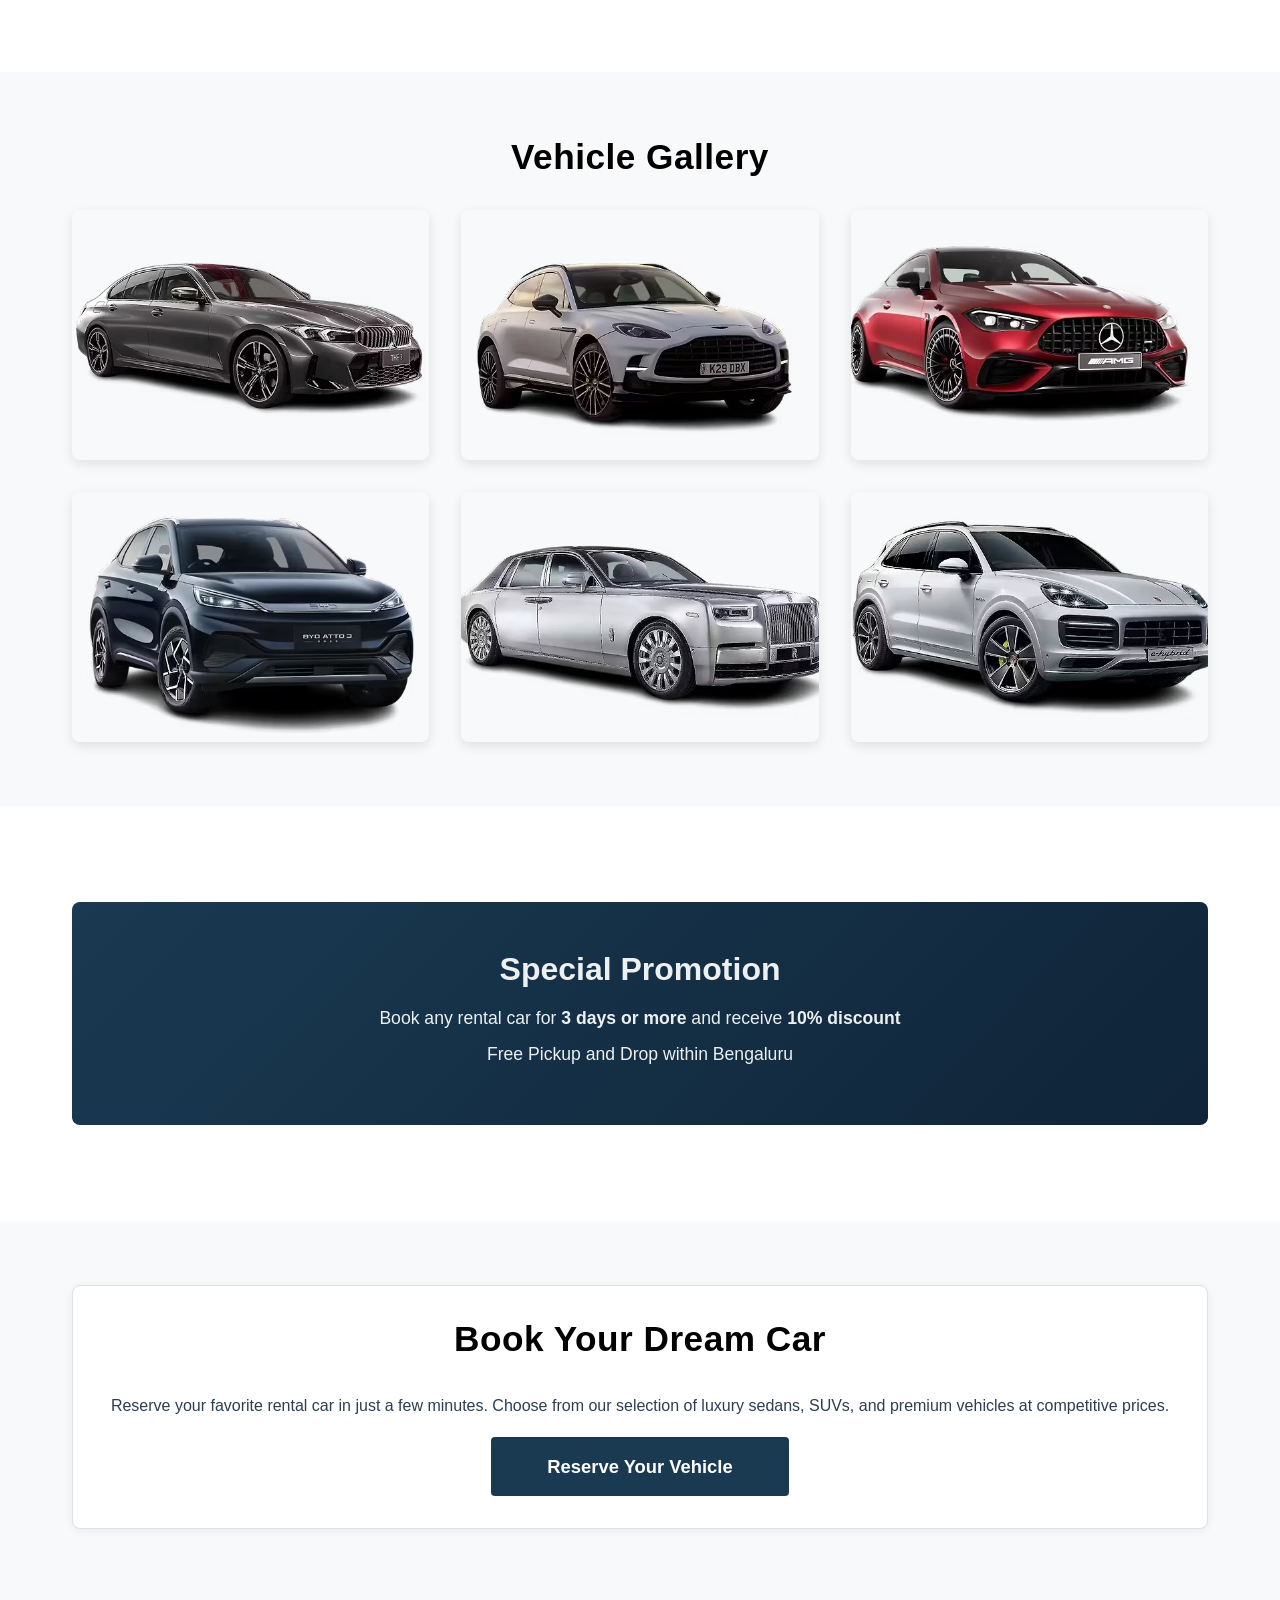
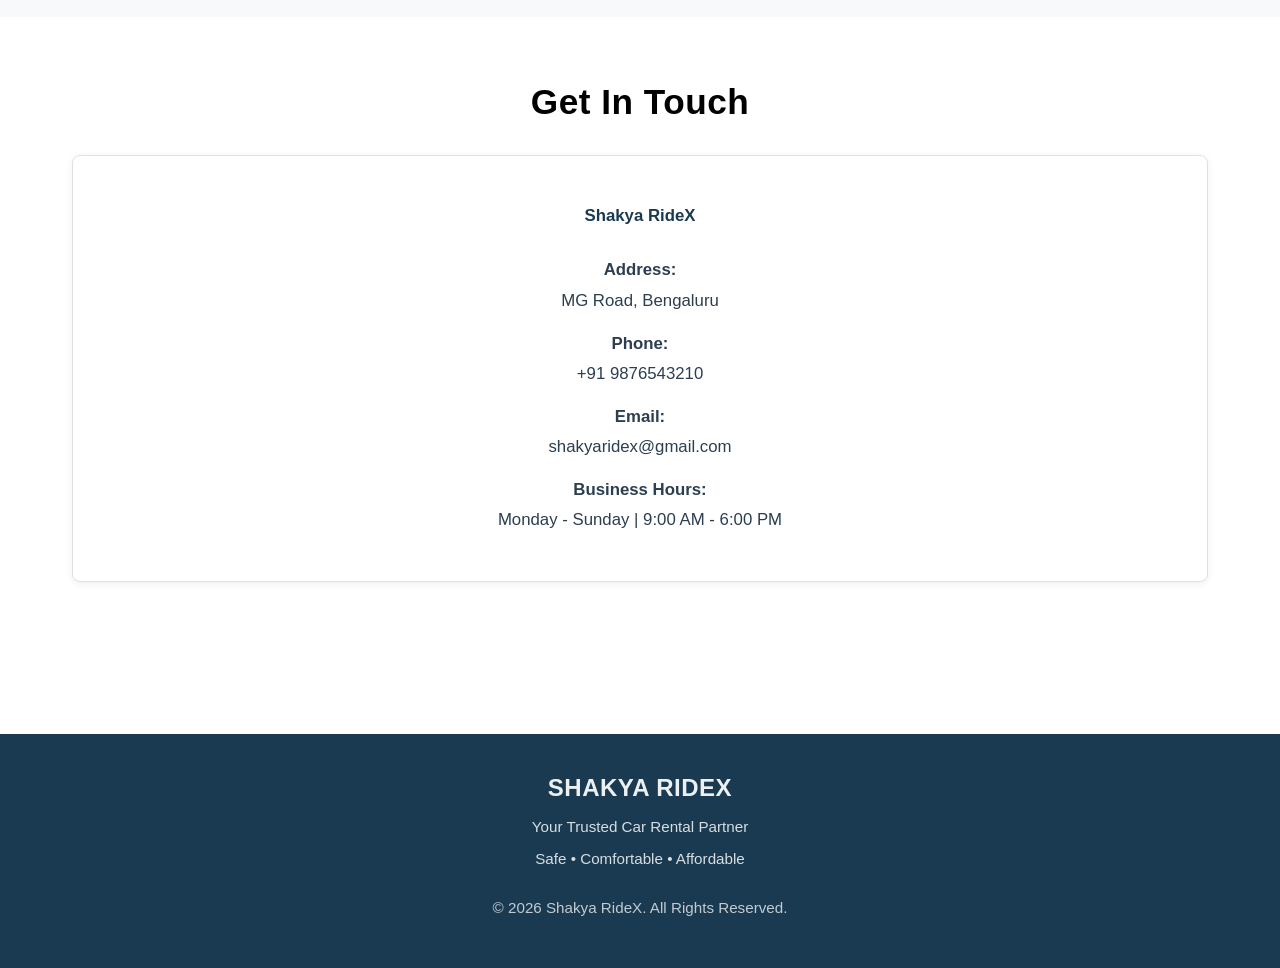
==== commit 826cf287: "Update index.html" ====
--- a/index.html
+++ b/index.html
@@ -128,21 +128,21 @@
                             <td>₹5,000</td>
                         </tr>
                         <tr>
-                            <td>Honda City</td>
+                            <td>Aston Martin DBX</td>
+                            <td>SUV</td>
+                            <td>5</td>
+                            <td>Automatic</td>
+                            <td>₹1,800</td>
+                        </tr>
+                        <tr>
+                            <td>Mercedes-Benz AMG CLE</td>
                             <td>Sedan</td>
                             <td>5</td>
                             <td>Automatic</td>
-                            <td>₹1,800</td>
-                        </tr>
-                        <tr>
-                            <td>Hyundai Creta</td>
-                            <td>SUV</td>
-                            <td>5</td>
-                            <td>Automatic</td>
                             <td>₹2,500</td>
                         </tr>
                         <tr>
-                            <td>Kia Seltos</td>
+                            <td>BYD Atto 3 </td>
                             <td>SUV</td>
                             <td>5</td>
                             <td>Automatic</td>
@@ -174,12 +174,12 @@
     <div class="container">
         <h2>Vehicle Gallery</h2>
         <div class="gallery-section">
-            <img src="BMW.jpg" class="gallery-img" alt="BMW 3 Series">
-            <img src="city.jpg" class="gallery-img" alt="Honda City">
-            <img src="creta.jpg" class="gallery-img" alt="Hyundai Creta">
-            <img src="seltos.jpg" class="gallery-img" alt="Kia Seltos">
-            <img src="car.jpg" class="gallery-img" alt="Rolls Royce Phantom">
-            <img src="porsche.jpg" class="gallery-img" alt="Porsche Cayenne">
+            <img src="BMW.avif" class="gallery-img" alt="BMW 3 Series">
+            <img src="ASTON.avif" class="gallery-img" alt="Honda City">
+            <img src="MERC.avif" class="gallery-img" alt="Hyundai Creta">
+            <img src="BYD.avif" class="gallery-img" alt="Kia Seltos">
+            <img src="ROLLS.avif" class="gallery-img" alt="Rolls Royce Phantom">
+            <img src="PORSCHE.avif" class="gallery-img" alt="Porsche Cayenne">
         </div>
     </div>
 </section>
--- a/Colour.css
+++ b/Colour.css
@@ -145,7 +145,7 @@
         font-weight: 700;
         margin-bottom: 2rem;
         text-align: center;
-        color: var(--primary-color);
+        color: black;
         letter-spacing: 0.5px;
     }
 
@@ -394,4 +394,4 @@
         .gallery-section {
             grid-template-columns: 1fr;
         }
-    }+    }
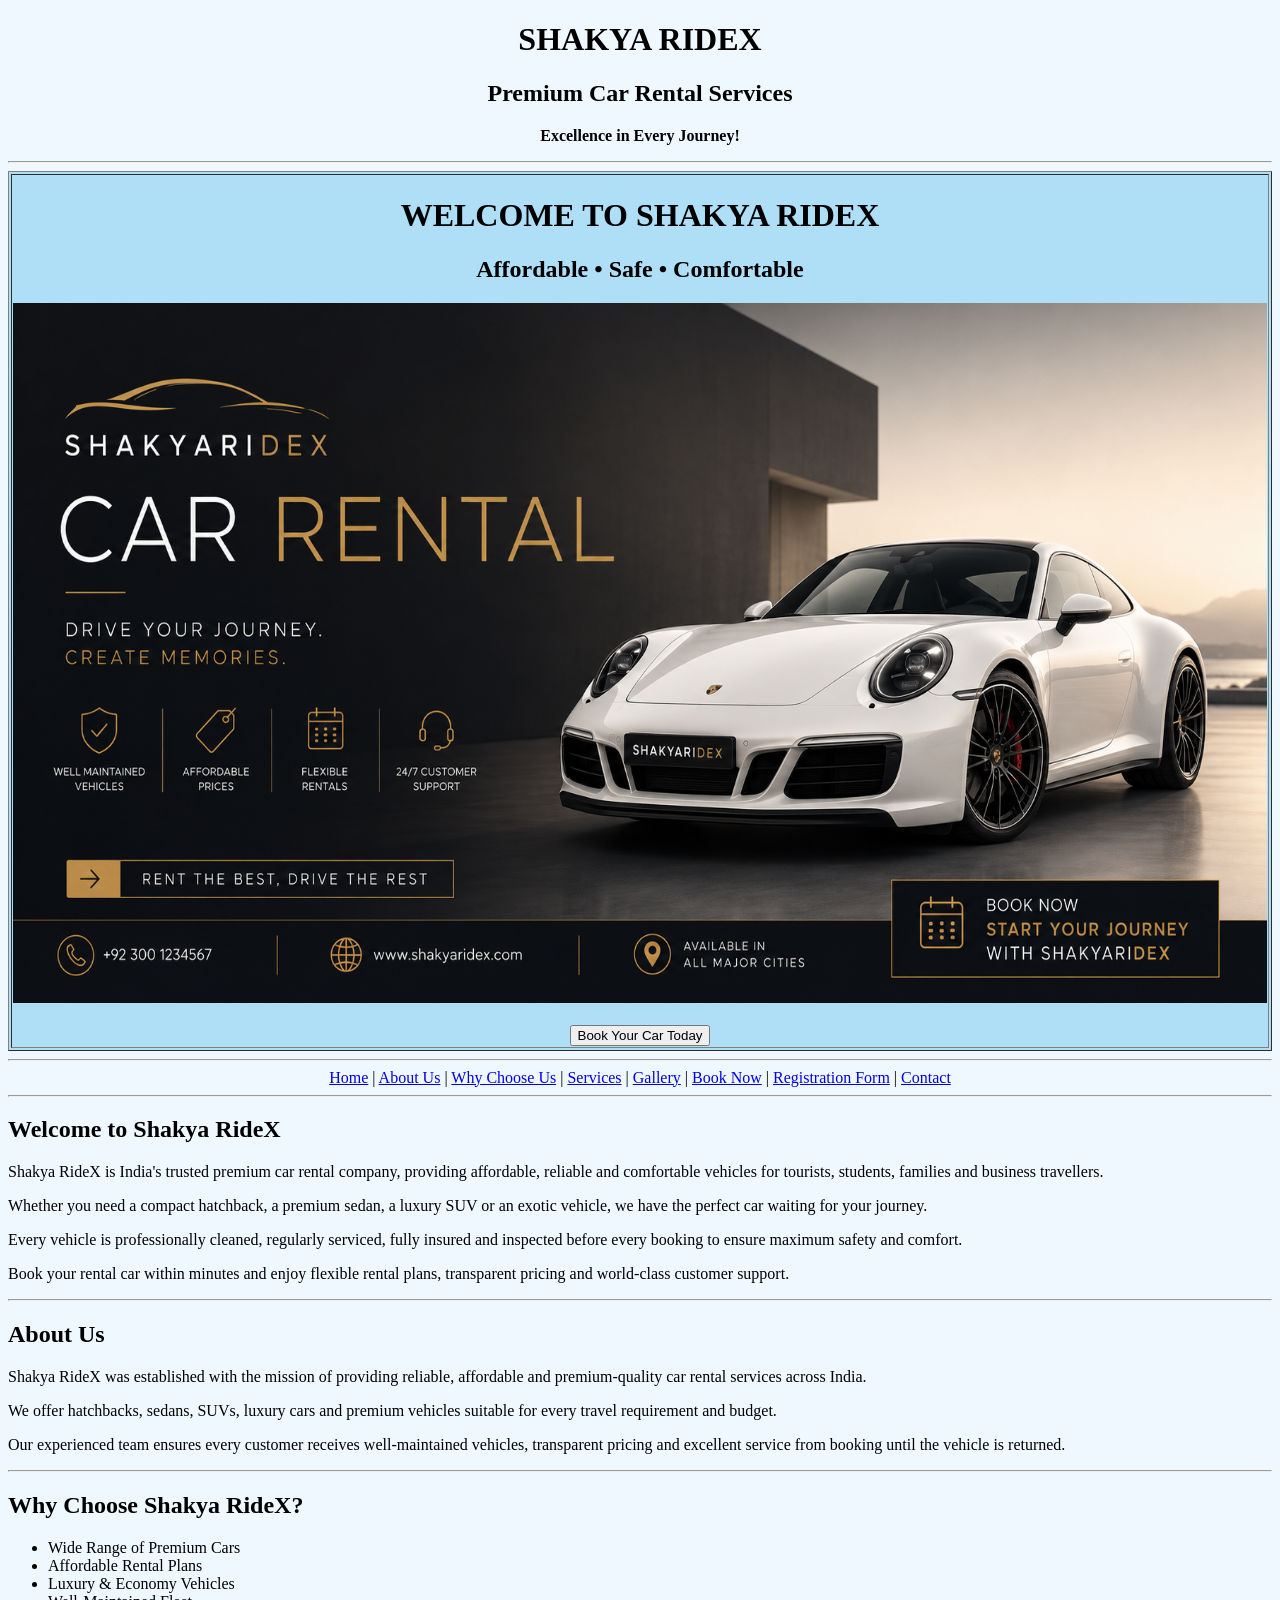
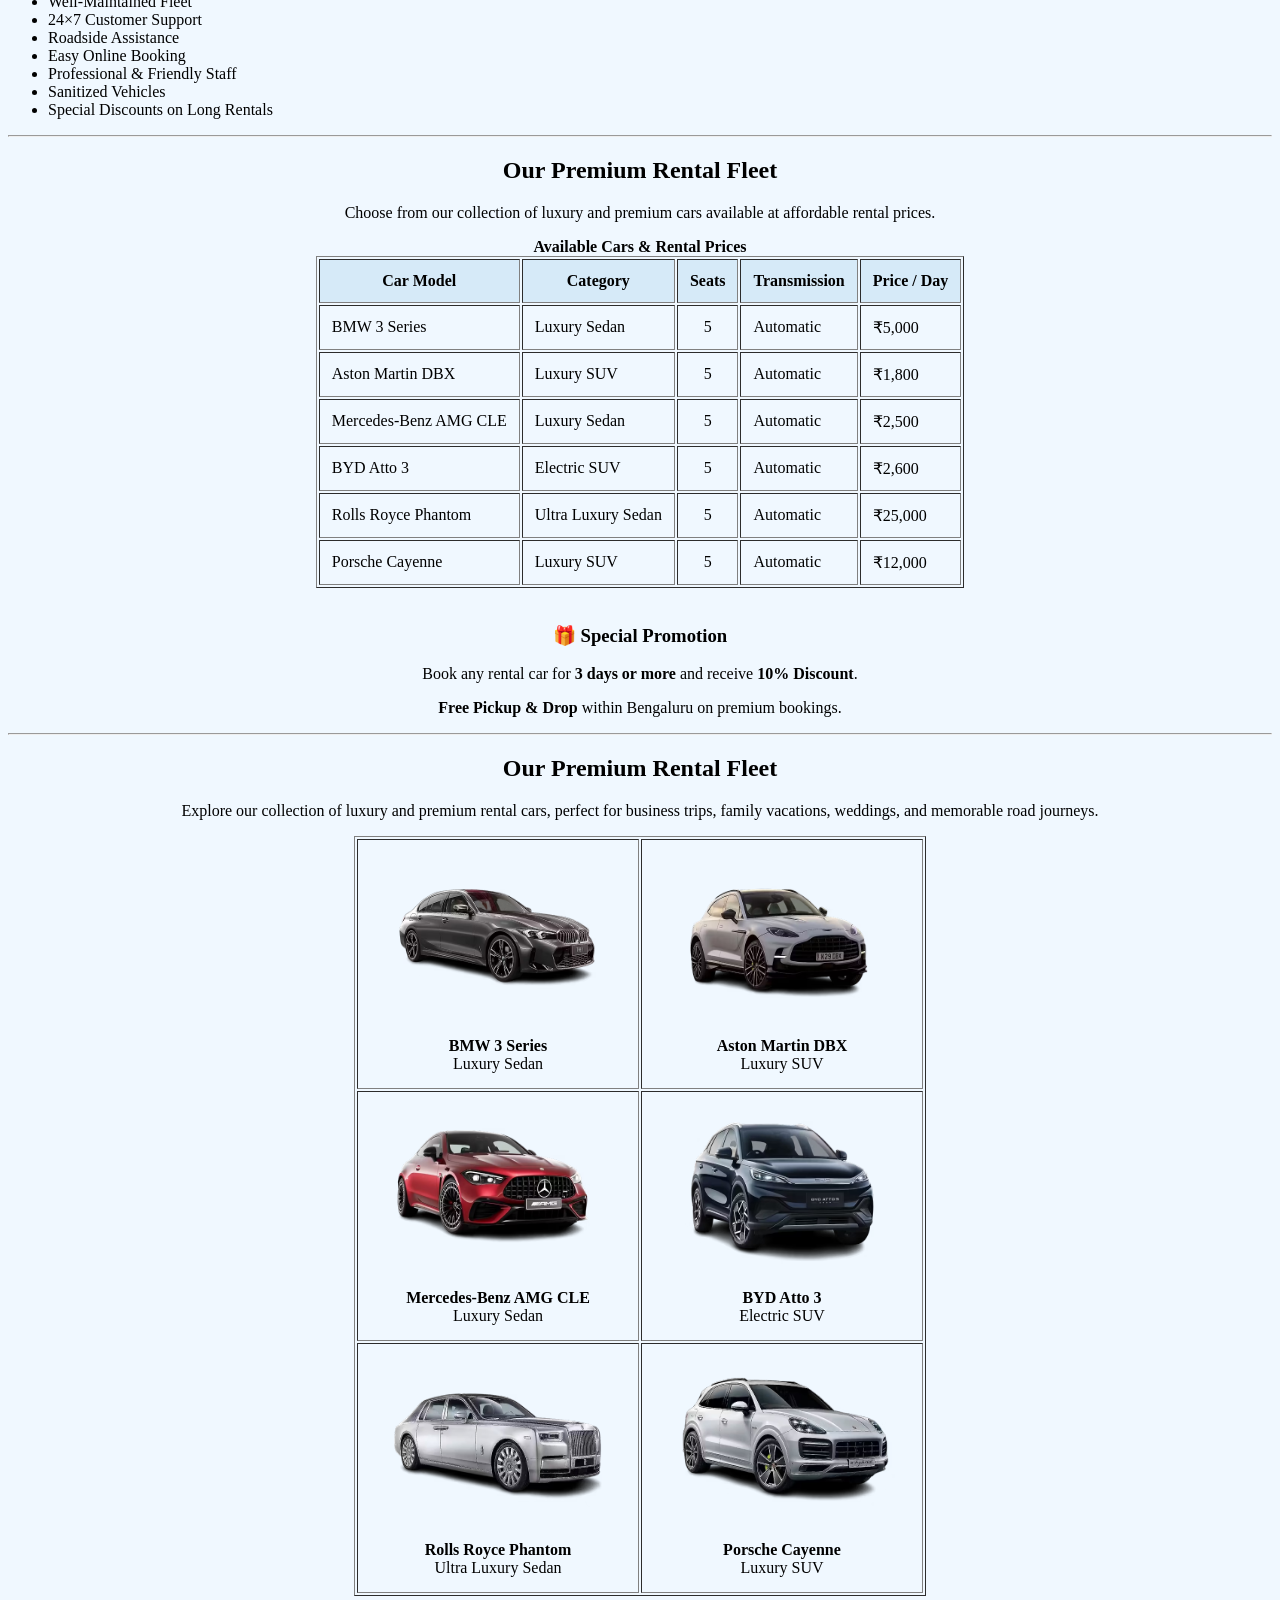
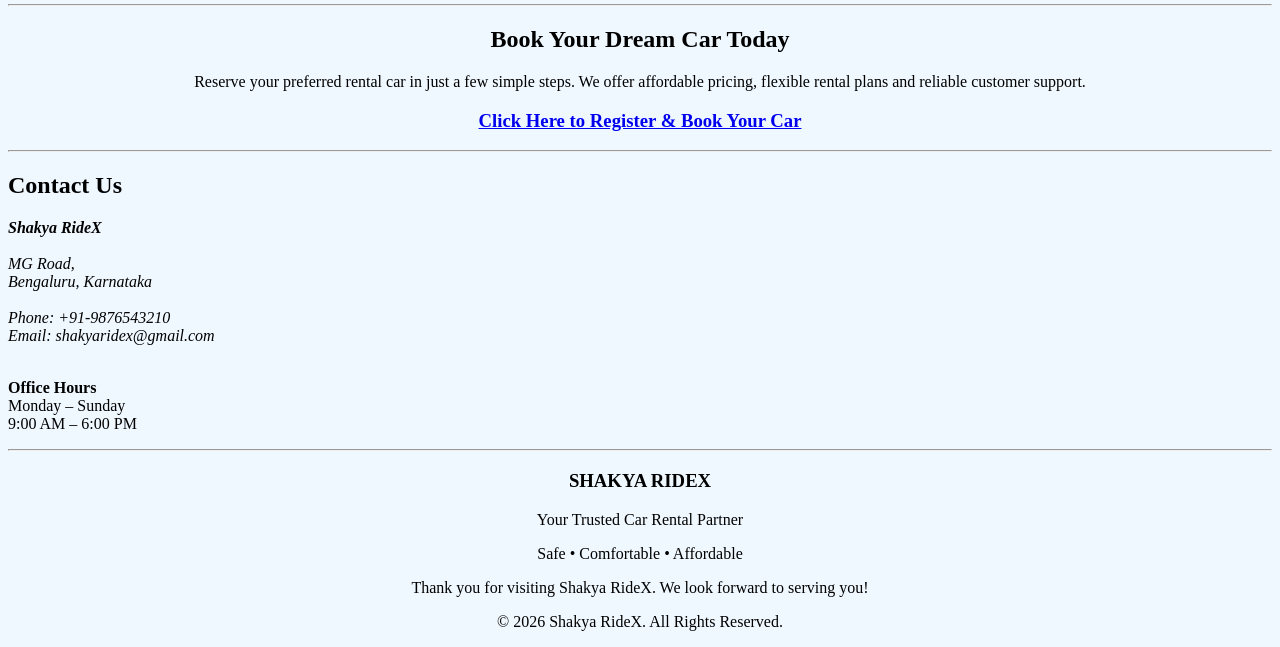
==== commit d95a2f54: "Update index.html" ====
--- a/index.html
+++ b/index.html
@@ -1,243 +1,474 @@
 <!DOCTYPE html>
 <html lang="en">
 <head>
-    <meta charset="UTF-8">
-    <meta name="viewport" content="width=device-width, initial-scale=1.0">
-    <title>Shakya RideX - Premium Car Rental Services</title>
-    <link href="https://cdn.jsdelivr.net/npm/bootstrap@5.3.3/dist/css/bootstrap.min.css" rel="stylesheet">
-    <link rel="stylesheet" href="Colour.css">
+<title>Shakya RideX - Premium Car Rental Services</title>
+<meta charset="UTF-8">
+<meta name="viewport" content="width=device-width, initial-scale=1.0">
 </head>
-<body>
-<!-- HEADER -->
-<header>
-    <h1>SHAKYA RIDEX</h1>
-    <h4>Premium Car Rental Services</h4>
-    <p>Excellence in Every Journey</p>
+
+<body bgcolor="#F0F8FF">
+
+<!-- Header -->
+<header align="center">
+<h1>SHAKYA RIDEX</h1>
+<h2>Premium Car Rental Services</h2>
+<p><b>Excellence in Every Journey!</b></p>
 </header>
 
-<!-- NAVBAR -->
-<nav class="navbar navbar-expand-lg navbar-dark">
-    <div class="container">
-        <a class="navbar-brand" href="#">SHAKYA RIDEX</a>
-        <button class="navbar-toggler" type="button" data-bs-toggle="collapse" data-bs-target="#menu">
-            <span class="navbar-toggler-icon"></span>
-        </button>
-        <div class="collapse navbar-collapse" id="menu">
-            <ul class="navbar-nav ms-auto">
-                <li class="nav-item"><a class="nav-link active" href="#home">Home</a></li>
-                <li class="nav-item"><a class="nav-link" href="#about">About</a></li>
-                <li class="nav-item"><a class="nav-link" href="#features">Why Choose Us</a></li>
-                <li class="nav-item"><a class="nav-link" href="#services">Services</a></li>
-                <li class="nav-item"><a class="nav-link" href="#gallery">Gallery</a></li>
-                <li class="nav-item"><a class="nav-link" href="#booking">Book Now</a></li>
-                <li class="nav-item"><a class="nav-link" href="register.html">Register</a></li>
-                <li class="nav-item"><a class="nav-link" href="#contact">Contact</a></li>
-            </ul>
-        </div>
-    </div>
+<hr>
+
+<!-- Banner -->
+<table border="1" width="100%" bgcolor="#AEDFF7">
+<tr>
+<td align="center">
+
+<h1>WELCOME TO SHAKYA RIDEX</h1>
+<h2>Affordable • Safe • Comfortable</h2>
+
+<img src="banner.png" width="100%" height="700" alt="Banner">
+
+<br><br>
+
+<a href="#booking">
+<button>Book Your Car Today</button>
+</a>
+
+</td>
+</tr>
+</table>
+
+<hr>
+
+<!-- Navigation -->
+
+<nav align="center">
+<a href="#home">Home</a> |
+<a href="#about">About Us</a> |
+<a href="#features">Why Choose Us</a> |
+<a href="#services">Services</a> |
+<a href="#gallery">Gallery</a> |
+<a href="#booking">Book Now</a> |
+<a href="register.html">Registration Form</a> |
+<a href="#contact">Contact</a>
 </nav>
 
-<!-- BANNER -->
-<section class="banner">
-    <img src="banner.png" alt="Banner">
-    <div style="z-index: 1;">
-        <h2>WELCOME TO SHAKYA RIDEX</h2>
-        <p>Affordable • Safe • Comfortable</p>
-        <a href="#booking" class="btn btn-primary">Book Your Car Today</a>
-    </div>
-</section>
-
-<!-- HOME -->
+<hr>
+
+<main>
+
+<!-- Home -->
+
 <section id="home">
-    <div class="container">
-        <h2>Welcome to Shakya RideX</h2>
-        <p>
-            Shakya RideX is India's trusted car rental company, dedicated to providing affordable, reliable, and comfortable vehicles for tourists, students, families, and business travelers.
-            Whether you need a compact hatchback for city driving, a spacious SUV for a family holiday, or a premium sedan for a business meeting, we have the perfect vehicle for you.
-            Every vehicle is thoroughly cleaned, regularly serviced, fully insured, and inspected before every booking to ensure maximum safety and comfort.
-            Book your rental car within minutes and enjoy affordable prices, flexible rental plans, and world-class customer support.
-        </p>
-    </div>
-</section>
-
-<!-- ABOUT -->
+
+<h2>Welcome to Shakya RideX</h2>
+
+<p>
+Shakya RideX is India's trusted premium car rental company,
+providing affordable, reliable and comfortable vehicles
+for tourists, students, families and business travellers.
+</p>
+
+<p>
+Whether you need a compact hatchback, a premium sedan,
+a luxury SUV or an exotic vehicle, we have the perfect
+car waiting for your journey.
+</p>
+
+<p>
+Every vehicle is professionally cleaned, regularly serviced,
+fully insured and inspected before every booking to ensure
+maximum safety and comfort.
+</p>
+
+<p>
+Book your rental car within minutes and enjoy flexible
+rental plans, transparent pricing and world-class customer
+support.
+</p>
+
+</section>
+
+<hr>
+
+<!-- About -->
+
 <section id="about">
-    <div class="container">
-        <h2>About Us</h2>
-        <div class="card">
-            <div class="card-body">
-                <p>
-                    Shakya RideX was established with a mission to provide reliable, affordable, and premium-quality car rental services across India.
-                </p>
-                <p>
-                    We offer hatchbacks, sedans, SUVs, MUVs, and luxury vehicles suitable for every travel requirement and budget.
-                </p>
-                <p>
-                    Our experienced team is committed to ensuring every customer receives clean vehicles, transparent pricing, and exceptional service from booking to return.
-                </p>
-            </div>
-        </div>
-    </div>
-</section>
-
-<!-- WHY CHOOSE US -->
+
+<h2>About Us</h2>
+
+<article>
+
+<p>
+Shakya RideX was established with the mission of providing
+reliable, affordable and premium-quality car rental services
+across India.
+</p>
+
+<p>
+We offer hatchbacks, sedans, SUVs, luxury cars and premium
+vehicles suitable for every travel requirement and budget.
+</p>
+
+<p>
+Our experienced team ensures every customer receives
+well-maintained vehicles, transparent pricing and excellent
+service from booking until the vehicle is returned.
+</p>
+
+</article>
+
+</section>
+
+<hr>
+<!-- Why Choose Us -->
+
 <section id="features">
-    <div class="container">
-        <h2>Why Choose Shakya RideX</h2>
-        <div class="card">
-            <div class="card-body">
-                <ul>
-                    <li>Wide Range of Cars for Every Budget</li>
-                    <li>Competitive and Transparent Pricing</li>
-                    <li>Luxury and Economy Vehicles Available</li>
-                    <li>Well-Maintained and Modern Fleet</li>
-                    <li>24/7 Customer Support</li>
-                    <li>Roadside Assistance Included</li>
-                    <li>Easy Online Booking System</li>
-                    <li>Sanitized and Clean Vehicles</li>
-                    <li>Professional and Courteous Staff</li>
-                    <li>Special Discounts on Extended Rentals</li>
-                </ul>
-            </div>
-        </div>
-    </div>
-</section>
-
-<!-- SERVICES -->
+
+<h2>Why Choose Shakya RideX?</h2>
+
+<ul>
+<li>Wide Range of Premium Cars</li>
+<li>Affordable Rental Plans</li>
+<li>Luxury & Economy Vehicles</li>
+<li>Well-Maintained Fleet</li>
+<li>24×7 Customer Support</li>
+<li>Roadside Assistance</li>
+<li>Easy Online Booking</li>
+<li>Professional & Friendly Staff</li>
+<li>Sanitized Vehicles</li>
+<li>Special Discounts on Long Rentals</li>
+
+</ul>
+
+</section>
+
+<hr>
+
+<!-- Services -->
+
 <section id="services">
-    <div class="container">
-        <h2>Our Premium Fleet</h2>
-        <div class="card">
-            <div class="card-body">
-                <table class="table table-bordered table-hover">
-                    <thead class="table-primary">
-                        <tr>
-                            <th>Car Model</th>
-                            <th>Category</th>
-                            <th>Seats</th>
-                            <th>Transmission</th>
-                            <th>Price / Day</th>
-                        </tr>
-                    </thead>
-                    <tbody>
-                        <tr>
-                            <td>BMW 3 Series</td>
-                            <td>Luxury Sedan</td>
-                            <td>5</td>
-                            <td>Automatic</td>
-                            <td>₹5,000</td>
-                        </tr>
-                        <tr>
-                            <td>Aston Martin DBX</td>
-                            <td>SUV</td>
-                            <td>5</td>
-                            <td>Automatic</td>
-                            <td>₹1,800</td>
-                        </tr>
-                        <tr>
-                            <td>Mercedes-Benz AMG CLE</td>
-                            <td>Sedan</td>
-                            <td>5</td>
-                            <td>Automatic</td>
-                            <td>₹2,500</td>
-                        </tr>
-                        <tr>
-                            <td>BYD Atto 3 </td>
-                            <td>SUV</td>
-                            <td>5</td>
-                            <td>Automatic</td>
-                            <td>₹2,600</td>
-                        </tr>
-                        <tr>
-                            <td>Rolls Royce Phantom</td>
-                            <td>Luxury Sedan</td>
-                            <td>5</td>
-                            <td>Automatic</td>
-                            <td>₹25,000</td>
-                        </tr>
-                        <tr>
-                            <td>Porsche Cayenne</td>
-                            <td>Luxury SUV</td>
-                            <td>5</td>
-                            <td>Automatic</td>
-                            <td>₹12,000</td>
-                        </tr>
-                    </tbody>
-                </table>
-            </div>
-        </div>
-    </div>
-</section>
-
-<!-- GALLERY -->
+
+<center>
+
+<h2>Our Premium Rental Fleet</h2>
+
+<p>
+Choose from our collection of luxury and premium cars
+available at affordable rental prices.
+</p>
+
+<table border="1" cellpadding="12">
+
+<caption>
+
+<b>Available Cars & Rental Prices</b>
+
+</caption>
+
+<tr bgcolor="#D6EAF8">
+
+<th>Car Model</th>
+
+<th>Category</th>
+
+<th>Seats</th>
+
+<th>Transmission</th>
+
+<th>Price / Day</th>
+
+</tr>
+
+<tr>
+
+<td>BMW 3 Series</td>
+
+<td>Luxury Sedan</td>
+
+<td align="center">5</td>
+
+<td>Automatic</td>
+
+<td>₹5,000</td>
+
+</tr>
+
+<tr>
+
+<td>Aston Martin DBX</td>
+
+<td>Luxury SUV</td>
+
+<td align="center">5</td>
+
+<td>Automatic</td>
+
+<td>₹1,800</td>
+
+</tr>
+
+<tr>
+
+<td>Mercedes-Benz AMG CLE</td>
+
+<td>Luxury Sedan</td>
+
+<td align="center">5</td>
+
+<td>Automatic</td>
+
+<td>₹2,500</td>
+
+</tr>
+
+<tr>
+
+<td>BYD Atto 3</td>
+
+<td>Electric SUV</td>
+
+<td align="center">5</td>
+
+<td>Automatic</td>
+
+<td>₹2,600</td>
+
+</tr>
+
+<tr>
+
+<td>Rolls Royce Phantom</td>
+
+<td>Ultra Luxury Sedan</td>
+
+<td align="center">5</td>
+
+<td>Automatic</td>
+
+<td>₹25,000</td>
+
+</tr>
+
+<tr>
+
+<td>Porsche Cayenne</td>
+
+<td>Luxury SUV</td>
+
+<td align="center">5</td>
+
+<td>Automatic</td>
+
+<td>₹12,000</td>
+
+</tr>
+
+</table>
+
+</center>
+
+<br>
+
+<aside align="center">
+
+<h3>🎁 Special Promotion</h3>
+
+<p>
+
+Book any rental car for
+<b>3 days or more</b>
+and receive
+<b>10% Discount</b>.
+
+</p>
+
+<p>
+
+<b>Free Pickup & Drop</b>
+
+within Bengaluru on premium bookings.
+
+</p>
+
+</aside>
+
+</section>
+
+<hr>
+<!-- Gallery -->
+
 <section id="gallery">
-    <div class="container">
-        <h2>Vehicle Gallery</h2>
-        <div class="gallery-section">
-            <img src="BMW.avif" class="gallery-img" alt="BMW 3 Series">
-            <img src="ASTON.avif" class="gallery-img" alt="Honda City">
-            <img src="MERC.avif" class="gallery-img" alt="Hyundai Creta">
-            <img src="BYD.avif" class="gallery-img" alt="Kia Seltos">
-            <img src="ROLLS.avif" class="gallery-img" alt="Rolls Royce Phantom">
-            <img src="PORSCHE.avif" class="gallery-img" alt="Porsche Cayenne">
-        </div>
-    </div>
-</section>
-
-<!-- SPECIAL OFFER -->
-<section>
-    <div class="container">
-        <div class="offer-section">
-            <h3>Special Promotion</h3>
-            <p>Book any rental car for <strong>3 days or more</strong> and receive <strong>10% discount</strong></p>
-            <p>Free Pickup and Drop within Bengaluru</p>
-        </div>
-    </div>
-</section>
-
-<!-- BOOKING -->
+
+<center>
+
+<h2>Our Premium Rental Fleet</h2>
+
+<p>
+Explore our collection of luxury and premium rental cars,
+perfect for business trips, family vacations, weddings,
+and memorable road journeys.
+</p>
+
+<table border="1" cellpadding="15">
+
+<tr>
+
+<td align="center">
+<img src="BMW.avif" width="250" height="160" alt="BMW 3 Series"><br><br>
+<b>BMW 3 Series</b><br>
+Luxury Sedan
+</td>
+
+<td align="center">
+<img src="ASTON.avif" width="250" height="160" alt="Aston Martin DBX"><br><br>
+<b>Aston Martin DBX</b><br>
+Luxury SUV
+</td>
+
+</tr>
+
+<tr>
+
+<td align="center">
+<img src="MERC.avif" width="250" height="160" alt="Mercedes-Benz AMG CLE"><br><br>
+<b>Mercedes-Benz AMG CLE</b><br>
+Luxury Sedan
+</td>
+
+<td align="center">
+<img src="BYD.avif" width="250" height="160" alt="BYD Atto 3"><br><br>
+<b>BYD Atto 3</b><br>
+Electric SUV
+</td>
+
+</tr>
+
+<tr>
+
+<td align="center">
+<img src="ROLLS.avif" width="250" height="160" alt="Rolls Royce Phantom"><br><br>
+<b>Rolls Royce Phantom</b><br>
+Ultra Luxury Sedan
+</td>
+
+<td align="center">
+<img src="PORSCHE.avif" width="250" height="160" alt="Porsche Cayenne"><br><br>
+<b>Porsche Cayenne</b><br>
+Luxury SUV
+</td>
+
+</tr>
+
+</table>
+
+</center>
+
+</section>
+
+<hr>
+
+<!-- Booking -->
+
 <section id="booking">
-    <div class="container">
-        <div class="card">
-            <div class="card-body text-center">
-                <h2>Book Your Dream Car</h2>
-                <p>
-                    Reserve your favorite rental car in just a few minutes. Choose from our selection of luxury sedans, SUVs, and premium vehicles at competitive prices.
-                </p>
-                <a href="register.html" class="btn btn-success btn-lg">Reserve Your Vehicle</a>
-            </div>
-        </div>
-    </div>
-</section>
-
-<!-- CONTACT -->
+
+<center>
+
+<h2>Book Your Dream Car Today</h2>
+
+<p>
+Reserve your preferred rental car in just a few simple
+steps. We offer affordable pricing, flexible rental plans
+and reliable customer support.
+</p>
+
+<h3>
+
+<a href="register.html" target="_blank">
+
+Click Here to Register & Book Your Car
+
+</a>
+
+</h3>
+
+</center>
+
+</section>
+
+<hr>
+
+<!-- Contact -->
+
 <section id="contact">
-    <div class="container">
-        <h2>Get In Touch</h2>
-        <div class="card">
-            <div class="card-body">
-                <div style="text-align: center;">
-                    <p><b>Shakya RideX</b></p>
-                    <p style="margin-top: 1.5rem;"><strong>Address:</strong><br>MG Road, Bengaluru</p>
-                    <p><strong>Phone:</strong><br>+91 9876543210</p>
-                    <p><strong>Email:</strong><br>shakyaridex@gmail.com</p>
-                    <p><strong>Business Hours:</strong><br>Monday - Sunday | 9:00 AM - 6:00 PM</p>
-                </div>
-            </div>
-        </div>
-    </div>
-</section>
-
-<!-- FOOTER -->
-<footer>
-    <div class="container">
-        <h4>SHAKYA RIDEX</h4>
-        <p>Your Trusted Car Rental Partner</p>
-        <p>Safe • Comfortable • Affordable</p>
-        <p style="margin-top: 1.5rem; opacity: 0.8;">&copy; 2026 Shakya RideX. All Rights Reserved.</p>
-    </div>
+
+<h2>Contact Us</h2>
+
+<address>
+
+<b>Shakya RideX</b>
+
+<br><br>
+
+MG Road,
+
+<br>
+
+Bengaluru, Karnataka
+
+<br><br>
+
+Phone: +91-9876543210
+
+<br>
+
+Email: shakyaridex@gmail.com
+
+</address>
+
+<br>
+
+<p>
+
+<b>Office Hours</b>
+
+<br>
+
+Monday – Sunday
+
+<br>
+
+9:00 AM – 6:00 PM
+
+</p>
+
+</section>
+
+</main>
+
+<hr>
+
+<!-- Footer -->
+
+<footer align="center">
+
+<h3>SHAKYA RIDEX</h3>
+
+<p>Your Trusted Car Rental Partner</p>
+
+<p>
+Safe • Comfortable • Affordable
+</p>
+
+<p>
+Thank you for visiting Shakya RideX.
+We look forward to serving you!
+</p>
+
+<p>
+&copy; 2026 Shakya RideX. All Rights Reserved.
+</p>
+
 </footer>
 
-<script src="https://cdn.jsdelivr.net/npm/bootstrap@5.3.3/dist/js/bootstrap.bundle.min.js"></script>
 </body>
 </html>
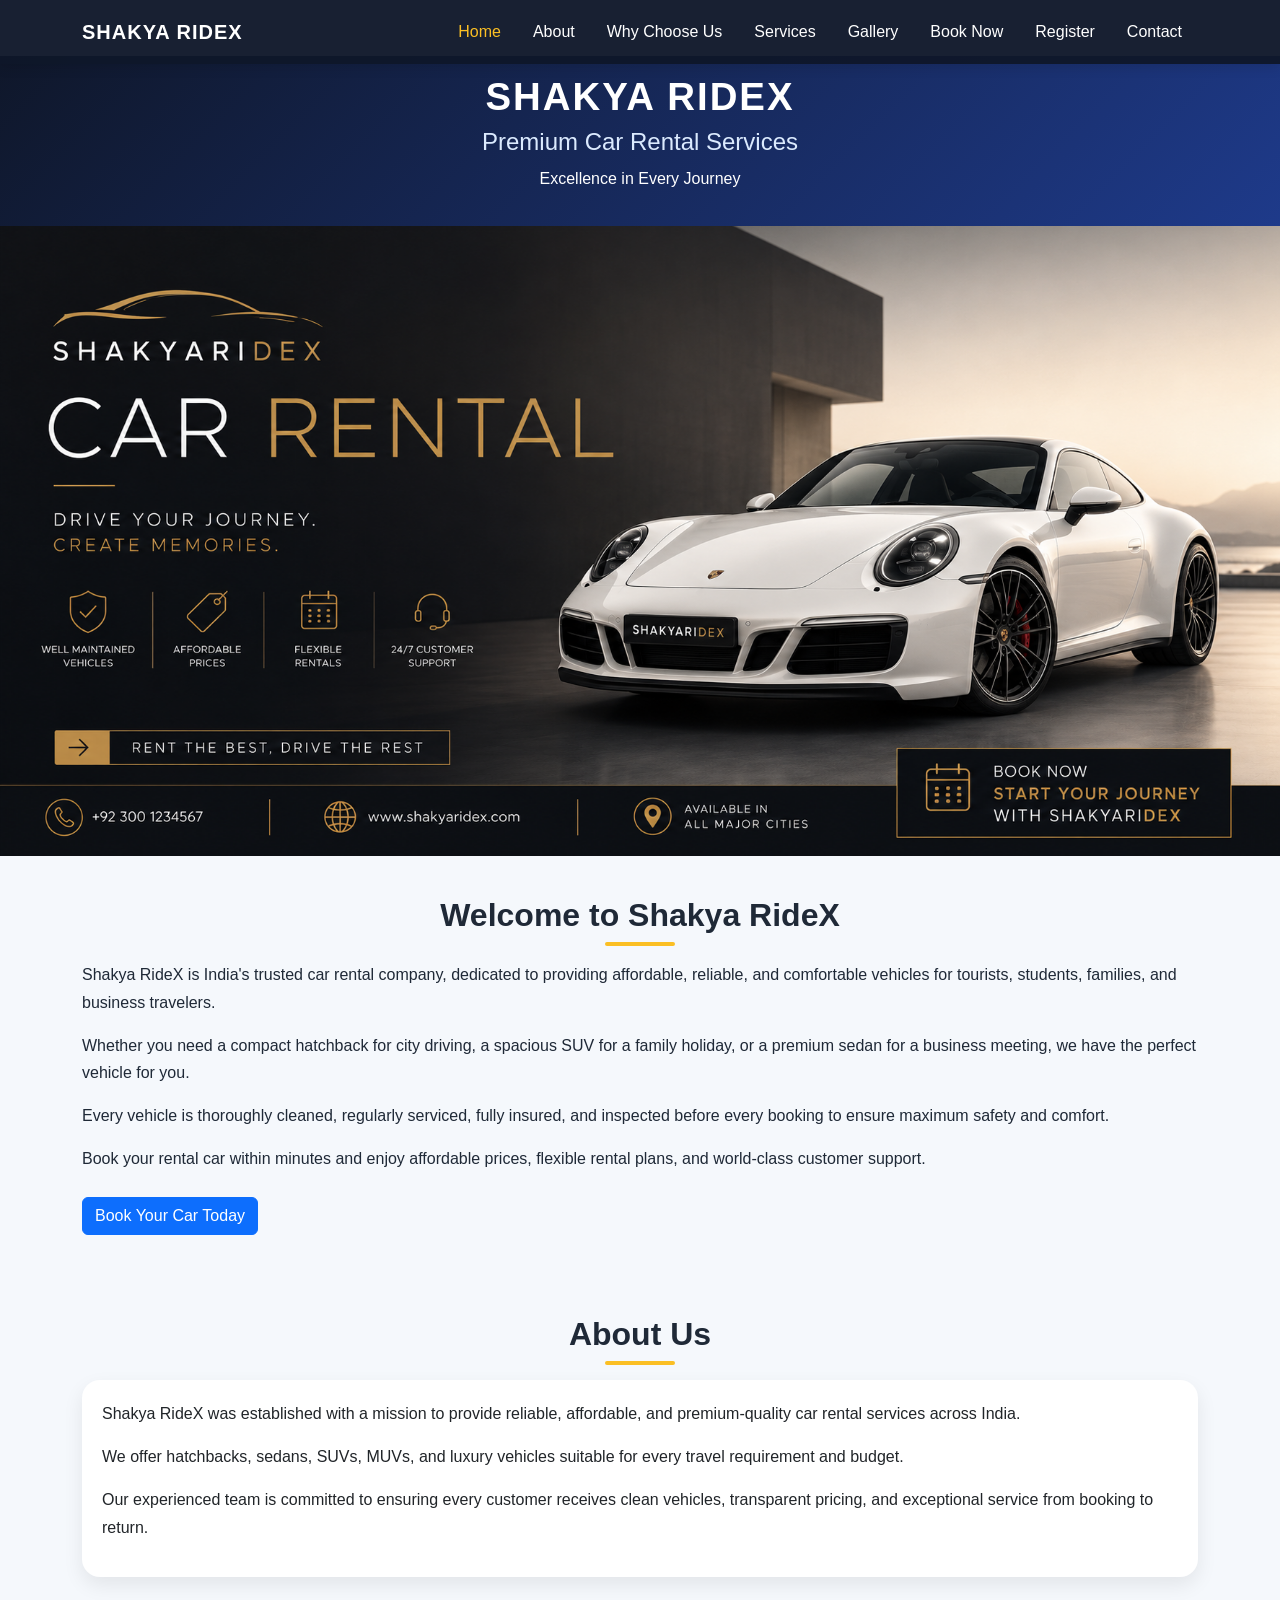
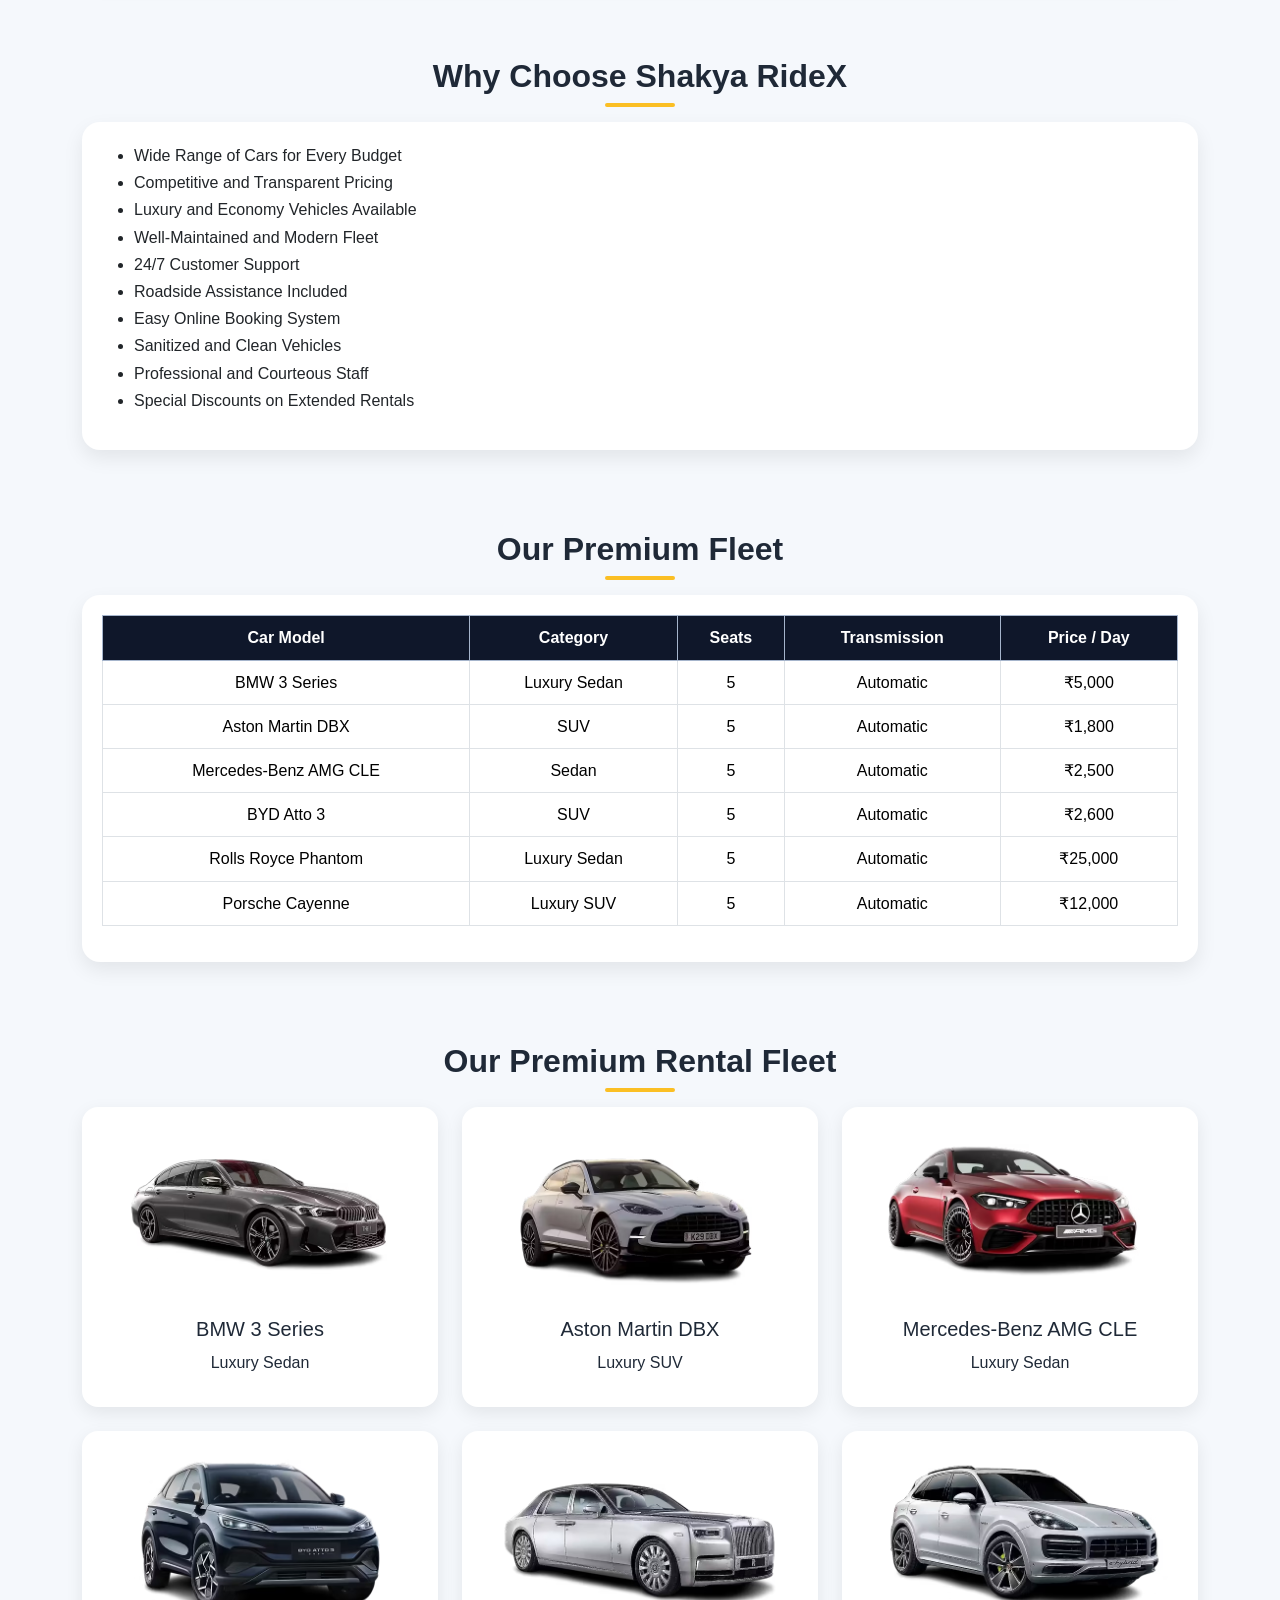
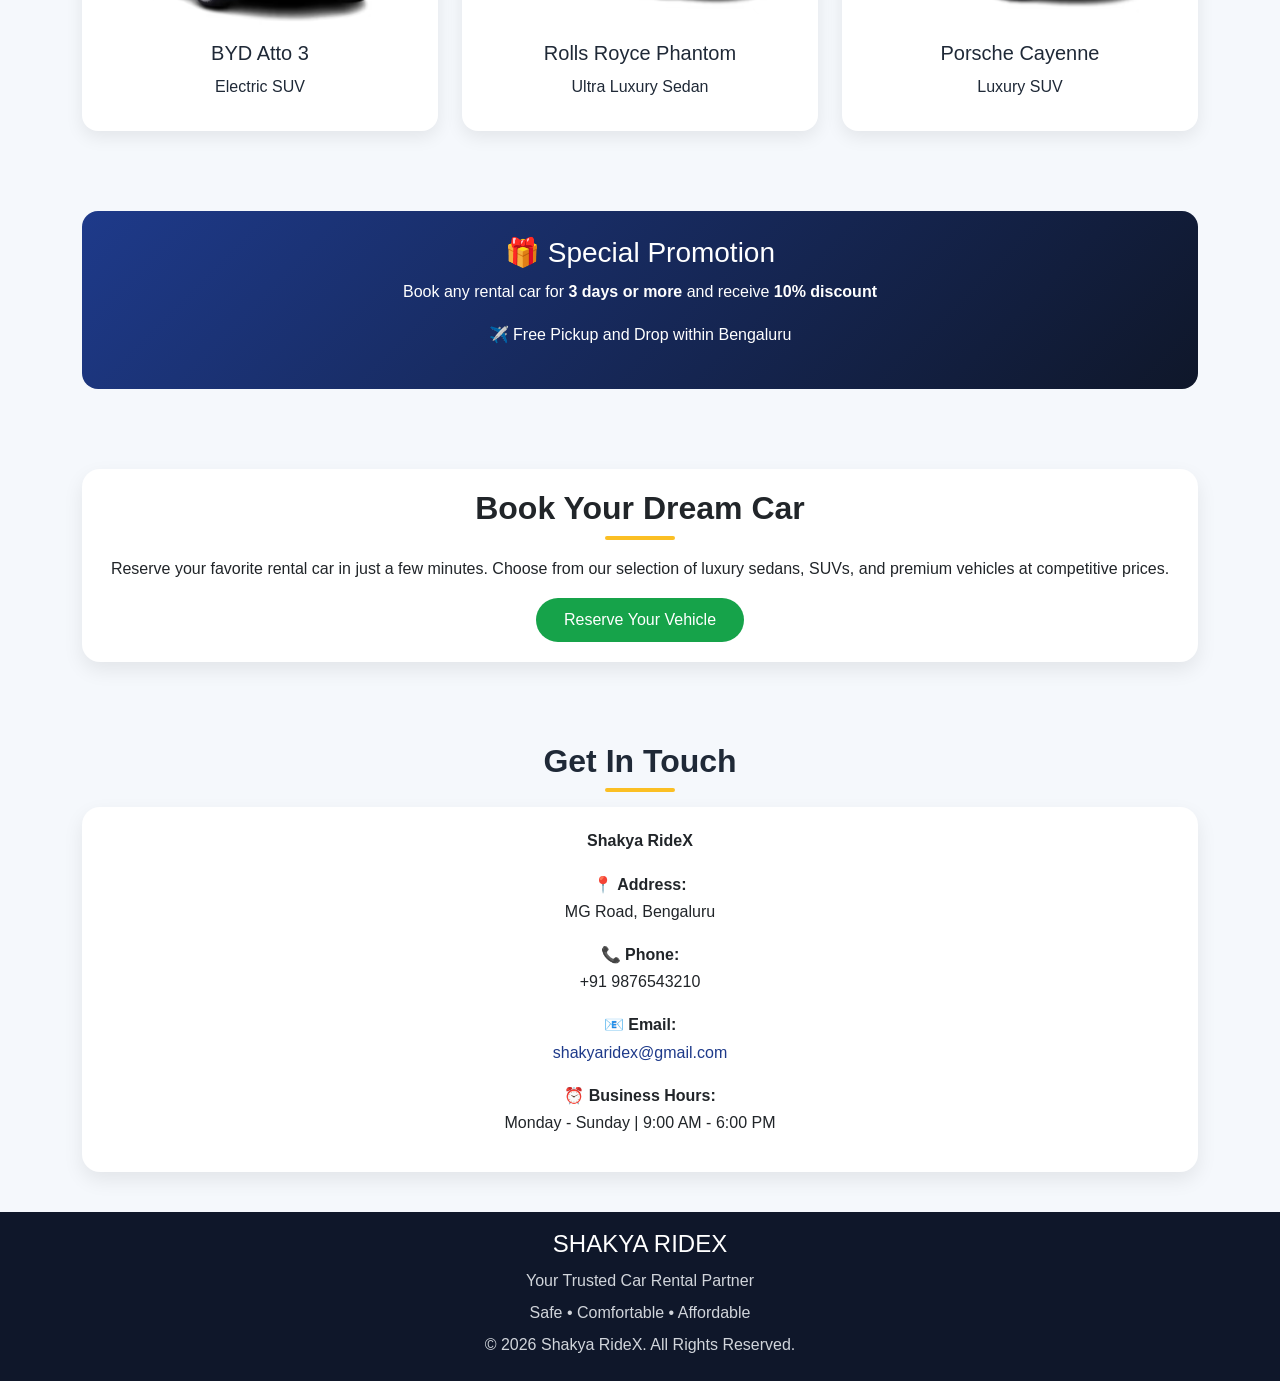
==== commit 99f428b6: "Update index.html" ====
--- a/index.html
+++ b/index.html
@@ -1,474 +1,260 @@
 <!DOCTYPE html>
 <html lang="en">
 <head>
-<title>Shakya RideX - Premium Car Rental Services</title>
-<meta charset="UTF-8">
-<meta name="viewport" content="width=device-width, initial-scale=1.0">
+  <meta charset="UTF-8">
+  <meta name="viewport" content="width=device-width, initial-scale=1.0">
+  <title>Shakya RideX - Premium Car Rental Services</title>
+  <link href="https://cdn.jsdelivr.net/npm/bootstrap@5.3.3/dist/css/bootstrap.min.css" rel="stylesheet">
+  <link rel="stylesheet" href="Colour.css">
 </head>
-
-<body bgcolor="#F0F8FF">
-
-<!-- Header -->
-<header align="center">
-<h1>SHAKYA RIDEX</h1>
-<h2>Premium Car Rental Services</h2>
-<p><b>Excellence in Every Journey!</b></p>
+<body>
+
+<header>
+  <h1>SHAKYA RIDEX</h1>
+  <h4>Premium Car Rental Services</h4>
+  <p>Excellence in Every Journey</p>
 </header>
 
-<hr>
-
-<!-- Banner -->
-<table border="1" width="100%" bgcolor="#AEDFF7">
-<tr>
-<td align="center">
-
-<h1>WELCOME TO SHAKYA RIDEX</h1>
-<h2>Affordable • Safe • Comfortable</h2>
-
-<img src="banner.png" width="100%" height="700" alt="Banner">
-
-<br><br>
-
-<a href="#booking">
-<button>Book Your Car Today</button>
-</a>
-
-</td>
-</tr>
-</table>
-
-<hr>
-
-<!-- Navigation -->
-
-<nav align="center">
-<a href="#home">Home</a> |
-<a href="#about">About Us</a> |
-<a href="#features">Why Choose Us</a> |
-<a href="#services">Services</a> |
-<a href="#gallery">Gallery</a> |
-<a href="#booking">Book Now</a> |
-<a href="register.html">Registration Form</a> |
-<a href="#contact">Contact</a>
+<nav class="navbar navbar-expand-lg navbar-dark fixed-top">
+  <div class="container">
+    <a class="navbar-brand" href="#">SHAKYA RIDEX</a>
+    <button class="navbar-toggler" type="button" data-bs-toggle="collapse" data-bs-target="#menu">
+      <span class="navbar-toggler-icon"></span>
+    </button>
+    <div class="collapse navbar-collapse" id="menu">
+      <ul class="navbar-nav ms-auto">
+        <li class="nav-item"><a class="nav-link active" href="#home">Home</a></li>
+        <li class="nav-item"><a class="nav-link" href="#about">About</a></li>
+        <li class="nav-item"><a class="nav-link" href="#features">Why Choose Us</a></li>
+        <li class="nav-item"><a class="nav-link" href="#services">Services</a></li>
+        <li class="nav-item"><a class="nav-link" href="#gallery">Gallery</a></li>
+        <li class="nav-item"><a class="nav-link" href="#booking">Book Now</a></li>
+        <li class="nav-item"><a class="nav-link" href="register.html">Register</a></li>
+        <li class="nav-item"><a class="nav-link" href="#contact">Contact</a></li>
+      </ul>
+    </div>
+  </div>
 </nav>
 
-<hr>
-
-<main>
-
-<!-- Home -->
+<section class="banner">
+  <img src="banner.png" alt="Banner">
+  <div>
+</section>
 
 <section id="home">
-
-<h2>Welcome to Shakya RideX</h2>
-
-<p>
-Shakya RideX is India's trusted premium car rental company,
-providing affordable, reliable and comfortable vehicles
-for tourists, students, families and business travellers.
-</p>
-
-<p>
-Whether you need a compact hatchback, a premium sedan,
-a luxury SUV or an exotic vehicle, we have the perfect
-car waiting for your journey.
-</p>
-
-<p>
-Every vehicle is professionally cleaned, regularly serviced,
-fully insured and inspected before every booking to ensure
-maximum safety and comfort.
-</p>
-
-<p>
-Book your rental car within minutes and enjoy flexible
-rental plans, transparent pricing and world-class customer
-support.
-</p>
-
-</section>
-
-<hr>
-
-<!-- About -->
+  <div class="container">
+    <h2>Welcome to Shakya RideX</h2>
+    <p>Shakya RideX is India's trusted car rental company, dedicated to providing affordable, reliable, and comfortable vehicles for tourists, students, families, and business travelers.</p>
+    <p>Whether you need a compact hatchback for city driving, a spacious SUV for a family holiday, or a premium sedan for a business meeting, we have the perfect vehicle for you.</p>
+    <p>Every vehicle is thoroughly cleaned, regularly serviced, fully insured, and inspected before every booking to ensure maximum safety and comfort.</p>
+    <p>Book your rental car within minutes and enjoy affordable prices, flexible rental plans, and world-class customer support.</p>
+    <a href="#booking" class="btn btn-primary mt-2">Book Your Car Today</a>
+  </div>
+</section>
 
 <section id="about">
-
-<h2>About Us</h2>
-
-<article>
-
-<p>
-Shakya RideX was established with the mission of providing
-reliable, affordable and premium-quality car rental services
-across India.
-</p>
-
-<p>
-We offer hatchbacks, sedans, SUVs, luxury cars and premium
-vehicles suitable for every travel requirement and budget.
-</p>
-
-<p>
-Our experienced team ensures every customer receives
-well-maintained vehicles, transparent pricing and excellent
-service from booking until the vehicle is returned.
-</p>
-
-</article>
-
-</section>
-
-<hr>
-<!-- Why Choose Us -->
+  <div class="container">
+    <h2>About Us</h2>
+    <div class="card">
+      <div class="card-body">
+        <p>Shakya RideX was established with a mission to provide reliable, affordable, and premium-quality car rental services across India.</p>
+        <p>We offer hatchbacks, sedans, SUVs, MUVs, and luxury vehicles suitable for every travel requirement and budget.</p>
+        <p>Our experienced team is committed to ensuring every customer receives clean vehicles, transparent pricing, and exceptional service from booking to return.</p>
+      </div>
+    </div>
+  </div>
+</section>
 
 <section id="features">
-
-<h2>Why Choose Shakya RideX?</h2>
-
-<ul>
-<li>Wide Range of Premium Cars</li>
-<li>Affordable Rental Plans</li>
-<li>Luxury & Economy Vehicles</li>
-<li>Well-Maintained Fleet</li>
-<li>24×7 Customer Support</li>
-<li>Roadside Assistance</li>
-<li>Easy Online Booking</li>
-<li>Professional & Friendly Staff</li>
-<li>Sanitized Vehicles</li>
-<li>Special Discounts on Long Rentals</li>
-
-</ul>
-
-</section>
-
-<hr>
-
-<!-- Services -->
+  <div class="container">
+    <h2>Why Choose Shakya RideX</h2>
+    <div class="card">
+      <div class="card-body">
+        <ul>
+          <li>Wide Range of Cars for Every Budget</li>
+          <li>Competitive and Transparent Pricing</li>
+          <li>Luxury and Economy Vehicles Available</li>
+          <li>Well-Maintained and Modern Fleet</li>
+          <li>24/7 Customer Support</li>
+          <li>Roadside Assistance Included</li>
+          <li>Easy Online Booking System</li>
+          <li>Sanitized and Clean Vehicles</li>
+          <li>Professional and Courteous Staff</li>
+          <li>Special Discounts on Extended Rentals</li>
+        </ul>
+      </div>
+    </div>
+  </div>
+</section>
 
 <section id="services">
-
-<center>
-
-<h2>Our Premium Rental Fleet</h2>
-
-<p>
-Choose from our collection of luxury and premium cars
-available at affordable rental prices.
-</p>
-
-<table border="1" cellpadding="12">
-
-<caption>
-
-<b>Available Cars & Rental Prices</b>
-
-</caption>
-
-<tr bgcolor="#D6EAF8">
-
-<th>Car Model</th>
-
-<th>Category</th>
-
-<th>Seats</th>
-
-<th>Transmission</th>
-
-<th>Price / Day</th>
-
-</tr>
-
-<tr>
-
-<td>BMW 3 Series</td>
-
-<td>Luxury Sedan</td>
-
-<td align="center">5</td>
-
-<td>Automatic</td>
-
-<td>₹5,000</td>
-
-</tr>
-
-<tr>
-
-<td>Aston Martin DBX</td>
-
-<td>Luxury SUV</td>
-
-<td align="center">5</td>
-
-<td>Automatic</td>
-
-<td>₹1,800</td>
-
-</tr>
-
-<tr>
-
-<td>Mercedes-Benz AMG CLE</td>
-
-<td>Luxury Sedan</td>
-
-<td align="center">5</td>
-
-<td>Automatic</td>
-
-<td>₹2,500</td>
-
-</tr>
-
-<tr>
-
-<td>BYD Atto 3</td>
-
-<td>Electric SUV</td>
-
-<td align="center">5</td>
-
-<td>Automatic</td>
-
-<td>₹2,600</td>
-
-</tr>
-
-<tr>
-
-<td>Rolls Royce Phantom</td>
-
-<td>Ultra Luxury Sedan</td>
-
-<td align="center">5</td>
-
-<td>Automatic</td>
-
-<td>₹25,000</td>
-
-</tr>
-
-<tr>
-
-<td>Porsche Cayenne</td>
-
-<td>Luxury SUV</td>
-
-<td align="center">5</td>
-
-<td>Automatic</td>
-
-<td>₹12,000</td>
-
-</tr>
-
-</table>
-
-</center>
-
-<br>
-
-<aside align="center">
-
-<h3>🎁 Special Promotion</h3>
-
-<p>
-
-Book any rental car for
-<b>3 days or more</b>
-and receive
-<b>10% Discount</b>.
-
-</p>
-
-<p>
-
-<b>Free Pickup & Drop</b>
-
-within Bengaluru on premium bookings.
-
-</p>
-
-</aside>
-
-</section>
-
-<hr>
-<!-- Gallery -->
+  <div class="container">
+    <h2>Our Premium Fleet</h2>
+    <div class="card">
+      <div class="card-body table-responsive">
+        <table class="table table-bordered table-hover">
+          <thead class="table-primary">
+            <tr>
+              <th>Car Model</th>
+              <th>Category</th>
+              <th>Seats</th>
+              <th>Transmission</th>
+              <th>Price / Day</th>
+            </tr>
+          </thead>
+          <tbody>
+            <tr>
+              <td>BMW 3 Series</td>
+              <td>Luxury Sedan</td>
+              <td>5</td>
+              <td>Automatic</td>
+              <td>₹5,000</td>
+            </tr>
+            <tr>
+              <td>Aston Martin DBX</td>
+              <td>SUV</td>
+              <td>5</td>
+              <td>Automatic</td>
+              <td>₹1,800</td>
+            </tr>
+            <tr>
+              <td>Mercedes-Benz AMG CLE</td>
+              <td>Sedan</td>
+              <td>5</td>
+              <td>Automatic</td>
+              <td>₹2,500</td>
+            </tr>
+            <tr>
+              <td>BYD Atto 3</td>
+              <td>SUV</td>
+              <td>5</td>
+              <td>Automatic</td>
+              <td>₹2,600</td>
+            </tr>
+            <tr>
+              <td>Rolls Royce Phantom</td>
+              <td>Luxury Sedan</td>
+              <td>5</td>
+              <td>Automatic</td>
+              <td>₹25,000</td>
+            </tr>
+            <tr>
+              <td>Porsche Cayenne</td>
+              <td>Luxury SUV</td>
+              <td>5</td>
+              <td>Automatic</td>
+              <td>₹12,000</td>
+            </tr>
+          </tbody>
+        </table>
+      </div>
+    </div>
+  </div>
+</section>
 
 <section id="gallery">
-
-<center>
-
-<h2>Our Premium Rental Fleet</h2>
-
-<p>
-Explore our collection of luxury and premium rental cars,
-perfect for business trips, family vacations, weddings,
-and memorable road journeys.
-</p>
-
-<table border="1" cellpadding="15">
-
-<tr>
-
-<td align="center">
-<img src="BMW.avif" width="250" height="160" alt="BMW 3 Series"><br><br>
-<b>BMW 3 Series</b><br>
-Luxury Sedan
-</td>
-
-<td align="center">
-<img src="ASTON.avif" width="250" height="160" alt="Aston Martin DBX"><br><br>
-<b>Aston Martin DBX</b><br>
-Luxury SUV
-</td>
-
-</tr>
-
-<tr>
-
-<td align="center">
-<img src="MERC.avif" width="250" height="160" alt="Mercedes-Benz AMG CLE"><br><br>
-<b>Mercedes-Benz AMG CLE</b><br>
-Luxury Sedan
-</td>
-
-<td align="center">
-<img src="BYD.avif" width="250" height="160" alt="BYD Atto 3"><br><br>
-<b>BYD Atto 3</b><br>
-Electric SUV
-</td>
-
-</tr>
-
-<tr>
-
-<td align="center">
-<img src="ROLLS.avif" width="250" height="160" alt="Rolls Royce Phantom"><br><br>
-<b>Rolls Royce Phantom</b><br>
-Ultra Luxury Sedan
-</td>
-
-<td align="center">
-<img src="PORSCHE.avif" width="250" height="160" alt="Porsche Cayenne"><br><br>
-<b>Porsche Cayenne</b><br>
-Luxury SUV
-</td>
-
-</tr>
-
-</table>
-
-</center>
-
-</section>
-
-<hr>
-
-<!-- Booking -->
+  <div class="container">
+    <h2>Our Premium Rental Fleet</h2>
+    <div class="row g-4">
+      <div class="col-md-6 col-lg-4">
+        <div class="car-card">
+          <img src="BMW.avif" class="img-fluid" alt="BMW 3 Series">
+          <h5>BMW 3 Series</h5>
+          <p>Luxury Sedan</p>
+        </div>
+      </div>
+
+      <div class="col-md-6 col-lg-4">
+        <div class="car-card">
+          <img src="ASTON.avif" class="img-fluid" alt="Aston Martin DBX">
+          <h5>Aston Martin DBX</h5>
+          <p>Luxury SUV</p>
+        </div>
+      </div>
+
+      <div class="col-md-6 col-lg-4">
+        <div class="car-card">
+          <img src="MERC.avif" class="img-fluid" alt="Mercedes-Benz AMG CLE">
+          <h5>Mercedes-Benz AMG CLE</h5>
+          <p>Luxury Sedan</p>
+        </div>
+      </div>
+
+      <div class="col-md-6 col-lg-4">
+        <div class="car-card">
+          <img src="BYD.avif" class="img-fluid" alt="BYD Atto 3">
+          <h5>BYD Atto 3</h5>
+          <p>Electric SUV</p>
+        </div>
+      </div>
+
+      <div class="col-md-6 col-lg-4">
+        <div class="car-card">
+          <img src="ROLLS.avif" class="img-fluid" alt="Rolls Royce Phantom">
+          <h5>Rolls Royce Phantom</h5>
+          <p>Ultra Luxury Sedan</p>
+        </div>
+      </div>
+
+      <div class="col-md-6 col-lg-4">
+        <div class="car-card">
+          <img src="PORSCHE.avif" class="img-fluid" alt="Porsche Cayenne">
+          <h5>Porsche Cayenne</h5>
+          <p>Luxury SUV</p>
+        </div>
+      </div>
+    </div>
+  </div>
+</section>
+
+<section>
+  <div class="container">
+    <div class="offer-section">
+      <h3>🎁 Special Promotion</h3>
+      <p>Book any rental car for <strong>3 days or more</strong> and receive <strong>10% discount</strong></p>
+      <p>✈️ Free Pickup and Drop within Bengaluru</p>
+    </div>
+  </div>
+</section>
 
 <section id="booking">
-
-<center>
-
-<h2>Book Your Dream Car Today</h2>
-
-<p>
-Reserve your preferred rental car in just a few simple
-steps. We offer affordable pricing, flexible rental plans
-and reliable customer support.
-</p>
-
-<h3>
-
-<a href="register.html" target="_blank">
-
-Click Here to Register & Book Your Car
-
-</a>
-
-</h3>
-
-</center>
-
-</section>
-
-<hr>
-
-<!-- Contact -->
+  <div class="container">
+    <div class="card">
+      <div class="card-body text-center">
+        <h2>Book Your Dream Car</h2>
+        <p>Reserve your favorite rental car in just a few minutes. Choose from our selection of luxury sedans, SUVs, and premium vehicles at competitive prices.</p>
+        <a href="register.html" class="btn btn-success ">Reserve Your Vehicle</a>
+      </div>
+    </div>
+  </div>
+</section>
 
 <section id="contact">
-
-<h2>Contact Us</h2>
-
-<address>
-
-<b>Shakya RideX</b>
-
-<br><br>
-
-MG Road,
-
-<br>
-
-Bengaluru, Karnataka
-
-<br><br>
-
-Phone: +91-9876543210
-
-<br>
-
-Email: shakyaridex@gmail.com
-
-</address>
-
-<br>
-
-<p>
-
-<b>Office Hours</b>
-
-<br>
-
-Monday – Sunday
-
-<br>
-
-9:00 AM – 6:00 PM
-
-</p>
-
-</section>
-
-</main>
-
-<hr>
-
-<!-- Footer -->
-
-<footer align="center">
-
-<h3>SHAKYA RIDEX</h3>
-
-<p>Your Trusted Car Rental Partner</p>
-
-<p>
-Safe • Comfortable • Affordable
-</p>
-
-<p>
-Thank you for visiting Shakya RideX.
-We look forward to serving you!
-</p>
-
-<p>
-&copy; 2026 Shakya RideX. All Rights Reserved.
-</p>
-
+  <div class="container">
+    <h2>Get In Touch</h2>
+    <div class="card">
+      <div class="card-body">
+        <div class="contact-box">
+          <p><b>Shakya RideX</b></p>
+          <p><strong>📍 Address:</strong><br>MG Road, Bengaluru</p>
+          <p><strong>📞 Phone:</strong><br>+91 9876543210</p>
+          <p><strong>📧 Email:</strong><br><a href="mailto:shakyaridex@gmail.com">shakyaridex@gmail.com</a></p>
+          <p><strong>⏰ Business Hours:</strong><br>Monday - Sunday | 9:00 AM - 6:00 PM</p>
+        </div>
+      </div>
+    </div>
+  </div>
+</section>
+
+<footer>
+  <div class="container">
+    <h4>SHAKYA RIDEX</h4>
+    <p>Your Trusted Car Rental Partner</p>
+    <p>Safe • Comfortable • Affordable</p>
+    <p>&copy; 2026 Shakya RideX. All Rights Reserved.</p>
+  </div>
 </footer>
 
+<script src="https://cdn.jsdelivr.net/npm/bootstrap@5.3.3/dist/js/bootstrap.bundle.min.js"></script>
 </body>
 </html>
--- a/Colour.css
+++ b/Colour.css
@@ -0,0 +1,285 @@
+* {
+    margin: 0;
+    padding: 0;
+    box-sizing: border-box;
+}
+
+body {
+    font-family: 'Segoe UI', Tahoma, Geneva, Verdana, sans-serif;
+    background: #f5f8fc;
+    color: #1f2937;
+    line-height: 1.7;
+    padding-top: 56px;
+}
+
+/* Header */
+header {
+    background: linear-gradient(135deg, #0f172a, #1e3a8a);
+    color: #fff;
+    text-align: center;
+    padding: 18px 20px;
+    box-shadow: 0 4px 15px rgba(0,0,0,.12);
+}
+
+header h1 {
+    font-size: 2.4rem;
+    font-weight: 800;
+    letter-spacing: 2px;
+}
+
+header h4 {
+    margin-top: 5px;
+    color: #dbeafe;
+}
+
+header p {
+    margin-top: 4px;
+}
+
+/* Navbar */
+.navbar {
+    background: rgba(15,23,42,.96)!important;
+    padding: 10px 0;
+    box-shadow: 0 3px 12px rgba(0,0,0,.12);
+}
+
+.navbar-brand {
+    font-weight: 700;
+    letter-spacing: 1px;
+}
+
+.navbar-nav .nav-link {
+    color: #fff !important;
+    margin: 0 8px;
+    transition: .3s;
+}
+
+.navbar-nav .nav-link:hover,
+.navbar-nav .nav-link.active {
+    color: #fbbf24 !important;
+}
+
+/* Banner */
+.banner {
+    position: relative;
+    height: 70vh;
+    display: flex;
+    justify-content: center;
+    align-items: center;
+    overflow: hidden;
+    text-align: center;
+    color: white;
+}
+
+.banner img {
+    position: absolute;
+    width: 100%;
+    height: 100%;
+    object-fit: cover;
+}
+
+.banner::before {
+    content: "";
+    position: absolute;
+    inset: 0;
+    background: rgba(15,23,42,.55);
+}
+
+.banner div {
+    position: relative;
+    z-index: 1;
+}
+
+.banner h2 {
+    font-size: 3rem;
+    font-weight: 800;
+}
+
+.banner p {
+    margin: 10px 0 20px;
+}
+
+.banner .btn {
+    border-radius: 30px;
+    padding: 10px 28px;
+}
+/* Sections */
+section {
+    padding: 40px 0;
+}
+
+section h2 {
+    text-align: center;
+    font-weight: 800;
+    margin-bottom: 15px;
+}
+
+section h2::after {
+    content: "";
+    display: block;
+    width: 70px;
+    height: 4px;
+    background: #fbbf24;
+    margin: 8px auto 0;
+    border-radius: 5px;
+}
+
+.container {
+    max-width: 1140px;
+}
+
+/* Cards */
+.card {
+    border: none;
+    border-radius: 18px;
+    box-shadow: 0 8px 20px rgba(0,0,0,.08);
+}
+
+.card-body {
+    padding: 20px;
+}
+
+/* Table */
+
+.table-responsive {
+    border-radius: 15px;
+    overflow: hidden;
+}
+
+.table thead th {
+    background: #0f172a;
+    color: white;
+    text-align: center;
+}
+
+.table td {
+    text-align: center;
+    vertical-align: middle;
+}
+
+/* Car Gallery */
+
+.car-card {
+    background: white;
+    border-radius: 16px;
+    padding: 15px;
+    text-align: center;
+    transition: .3s;
+    box-shadow: 0 6px 18px rgba(0,0,0,.08);
+}
+
+.car-card:hover {
+    transform: translateY(-5px);
+}
+
+.car-card img {
+    width: 100%;
+    height: 180px;
+    object-fit: cover;
+    border-radius: 12px;
+}
+
+.car-card h5 {
+    margin-top: 15px;
+}
+/* Offer */
+
+.offer-section {
+    background: linear-gradient(135deg,#1e3a8a,#0f172a);
+    color: white;
+    padding: 25px;
+    border-radius: 16px;
+    text-align: center;
+}
+
+/* Booking */
+
+#booking .btn-success {
+    background: #16a34a;
+    border: none;
+    border-radius: 30px;
+    padding: 10px 28px;
+}
+
+#booking .btn-success:hover {
+    background: #15803d;
+}
+
+/* Contact */
+
+#contact .card-body {
+    text-align: center;
+}
+
+#contact a {
+    text-decoration: none;
+    color: #1e3a8a;
+}
+
+#contact a:hover {
+    text-decoration: underline;
+}
+
+/* Footer */
+
+footer {
+    background: #0f172a;
+    color: white;
+    text-align: center;
+    padding: 18px 0;
+}
+
+footer p {
+    margin-bottom: 5px;
+    color: #d1d5db;
+}
+
+/* Responsive */
+
+@media (max-width:992px){
+
+.banner{
+height:60vh;
+}
+
+.banner h2{
+font-size:2.2rem;
+}
+
+header h1{
+font-size:2rem;
+}
+
+section{
+padding:30px 0;
+}
+
+}
+
+@media (max-width:576px){
+
+body{
+padding-top:50px;
+}
+
+.banner{
+height:50vh;
+}
+
+.banner h2{
+font-size:1.8rem;
+}
+
+.banner p{
+font-size:1rem;
+}
+
+section{
+padding:25px 0;
+}
+
+.card-body{
+padding:15px;
+}
+
+}
